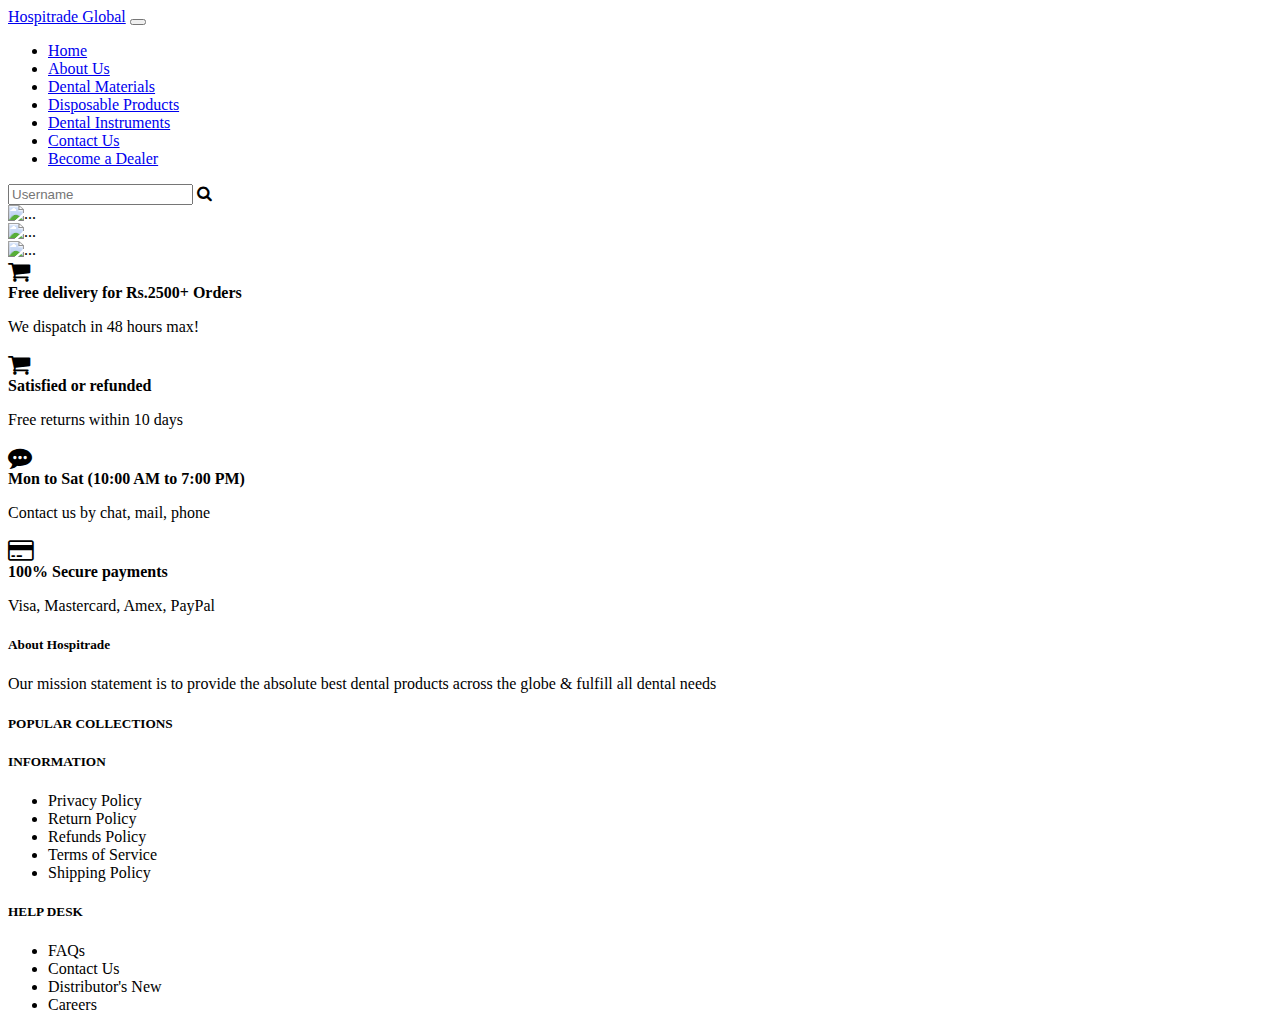
==== index.html @ bb84343c "first commit with index css header and footer" ====
<!DOCTYPE html>
<html lang="en">
  <head>
    <meta charset="utf-8" />
    <meta name="viewport" content="width=device-width, initial-scale=1" />
    <title>Bootstrap demo</title>
    <link
      href="https://cdn.jsdelivr.net/npm/bootstrap@5.3.2/dist/css/bootstrap.min.css"
      rel="stylesheet"
      integrity="sha384-T3c6CoIi6uLrA9TneNEoa7RxnatzjcDSCmG1MXxSR1GAsXEV/Dwwykc2MPK8M2HN"
      crossorigin="anonymous"
    />
    <!-- style sheet -->
    <link rel="stylesheet" href="/css/style.css" />
    <link rel="stylesheet" href="/css/mobile.css" />

    <!-- font icons w3 school -->
    <meta name="viewport" content="width=device-width, initial-scale=1" />
    <link
      rel="stylesheet"
      href="https://cdnjs.cloudflare.com/ajax/libs/font-awesome/4.7.0/css/font-awesome.min.css"
    />
  </head>

  <body>
    <div class="container">
      <!-- nav start-->
      <nav class="navbar navbar-expand-lg navbar-light">
        <div class="container-fluid">
          <!-- Logo on the left side -->
          <a class="navbar-brand" href="#">Hospitrade Global</a>

          <!-- Toggle button -->
          <button
            class="navbar-toggler"
            type="button"
            data-bs-toggle="collapse"
            data-bs-target="#navbarNav"
            aria-controls="navbarNav"
            aria-expanded="false"
            aria-label="Toggle navigation"
          >
            <span class="navbar-toggler-icon"></span>
          </button>

          <!-- Navigation options -->
          <div class="collapse navbar-collapse" id="navbarNav">
            <ul class="navbar-nav ms-auto">
              <!-- align options to the right -->
              <li class="nav-item">
                <a class="nav-link active" aria-current="page" href="#">Home</a>
              </li>
              <li class="nav-item">
                <a class="nav-link" href="#">About Us</a>
              </li>
              <li class="nav-item">
                <a class="nav-link" href="#">Dental Materials</a>
              </li>
              <li class="nav-item">
                <a class="nav-link" href="#">Disposable Products</a>
              </li>
              <li class="nav-item">
                <a class="nav-link" href="#">Dental Instruments </a>
              </li>
              <li class="nav-item">
                <a class="nav-link" href="#">Contact Us</a>
              </li>
              <li class="nav-item">
                <a class="nav-link" href="#">Become a Dealer</a>
              </li>
            </ul>
          </div>
        </div>
      </nav>
      <!-- nav complete -->

      <!-- search bar start -->
      <div class="m-2">
        <div class="input-group mb-3">
          <input
            type="text"
            class="form-control"
            placeholder="Username"
            aria-label="Username"
            aria-describedby="basic-addon1"
          />
          <span class="input-group-text" id="basic-addon1"
            ><i class="fa fa-search"></i
          ></span>
        </div>
      </div>
      <!-- search bar end -->

      <!-- slider start -->
      <div
        id="carouselExampleSlidesOnly"
        class="carousel slide"
        data-bs-ride="carousel"
      >
        <div class="carousel-inner">
          <div class="carousel-item active">
            <img src="..." class="d-block w-100" alt="..." />
          </div>
          <div class="carousel-item">
            <img src="..." class="d-block w-100" alt="..." />
          </div>
          <div class="carousel-item">
            <img src="..." class="d-block w-100" alt="..." />
          </div>
        </div>
      </div>
      <!-- slider end -->

      <!-- three option image start -->
      <div class="row d-flex justify-content-center">
        <div class="col-3"></div>
        <div class="col-5"></div>
        <div class="col-3"></div>
      </div>
      <!-- three option image end -->

      <!-- category start -->
      <!-- category end -->

      <!-- special product div -->
      <!-- special product div ends -->

      <!-- banners -->
      <!-- banners -->

      <!-- banners -->
      <!-- banners -->

      <!-- 6 product in one row start -->
      <!-- 6 product in one row end -->

      <!-- footer start-->
      <div class="d-flex justify-content-between">
        <div class="col d-flex align-items-center">
          <div class="row align-items-center">
            <div class="col-auto">
              <i class="fa fa-shopping-cart" style="font-size: 24px"></i>
            </div>
            <div class="col align-items-center">
              <b>Free delivery for Rs.2500+ Orders</b>
              <p>We dispatch in 48 hours max!</p>
            </div>
          </div>
        </div>
        <div class="col d-flex align-items-center">
          <div class="row align-items-center">
            <div class="col-auto">
              <i class="fa fa-shopping-cart" style="font-size: 24px"></i>
            </div>
            <div class="col align-items-center">
              <b>Satisfied or refunded</b>
              <p>Free returns within 10 days</p>
            </div>
          </div>
        </div>
        <div class="col d-flex align-items-center">
          <div class="row align-items-center">
            <div class="col-auto">
              <i class="fa fa-commenting" style="font-size: 24px"></i>
            </div>
            <div class="col align-items-center">
              <b>Mon to Sat (10:00 AM to 7:00 PM)</b>
              <p>Contact us by chat, mail, phone</p>
            </div>
          </div>
        </div>
        <div class="col d-flex align-items-center">
          <div class="row align-items-center">
            <div class="col-auto">
              <i class="fa fa-credit-card" style="font-size: 24px"></i>
            </div>
            <div class="col align-items-center">
              <b>100% Secure payments</b>
              <p>Visa, Mastercard, Amex, PayPal</p>
            </div>
          </div>
        </div>
      </div>

      <div class="row">
        <div class="col-md-3">
          <h5>About Hospitrade</h5>
          <p>
            Our mission statement is to provide the absolute best dental
            products across the globe & fulfill all dental needs
          </p>
        </div>
        <div class="col-md-3">
          <h5>POPULAR COLLECTIONS</h5>
        </div>
        <div class="col-md-3">
          <h5>INFORMATION</h5>
          <ul class="list-unstyled">
            <li>Privacy Policy</li>
            <li>Return Policy</li>
            <li>Refunds Policy</li>
            <li>Terms of Service</li>
            <li>Shipping Policy</li>
          </ul>
        </div>
        <div class="col-md-3">
          <h5>HELP DESK</h5>
          <ul class="list-unstyled">
            <li>FAQs</li>
            <li>Contact Us</li>
            <li>Distributor's New</li>
            <li>Careers</li>
          </ul>
        </div>
      </div>

      <!-- footer ends -->
    </div>
    <script
      src="https://cdn.jsdelivr.net/npm/bootstrap@5.3.2/dist/js/bootstrap.bundle.min.js"
      integrity="sha384-C6RzsynM9kWDrMNeT87bh95OGNyZPhcTNXj1NW7RuBCsyN/o0jlpcV8Qyq46cDfL"
      crossorigin="anonymous"
    ></script>
  </body>
</html>
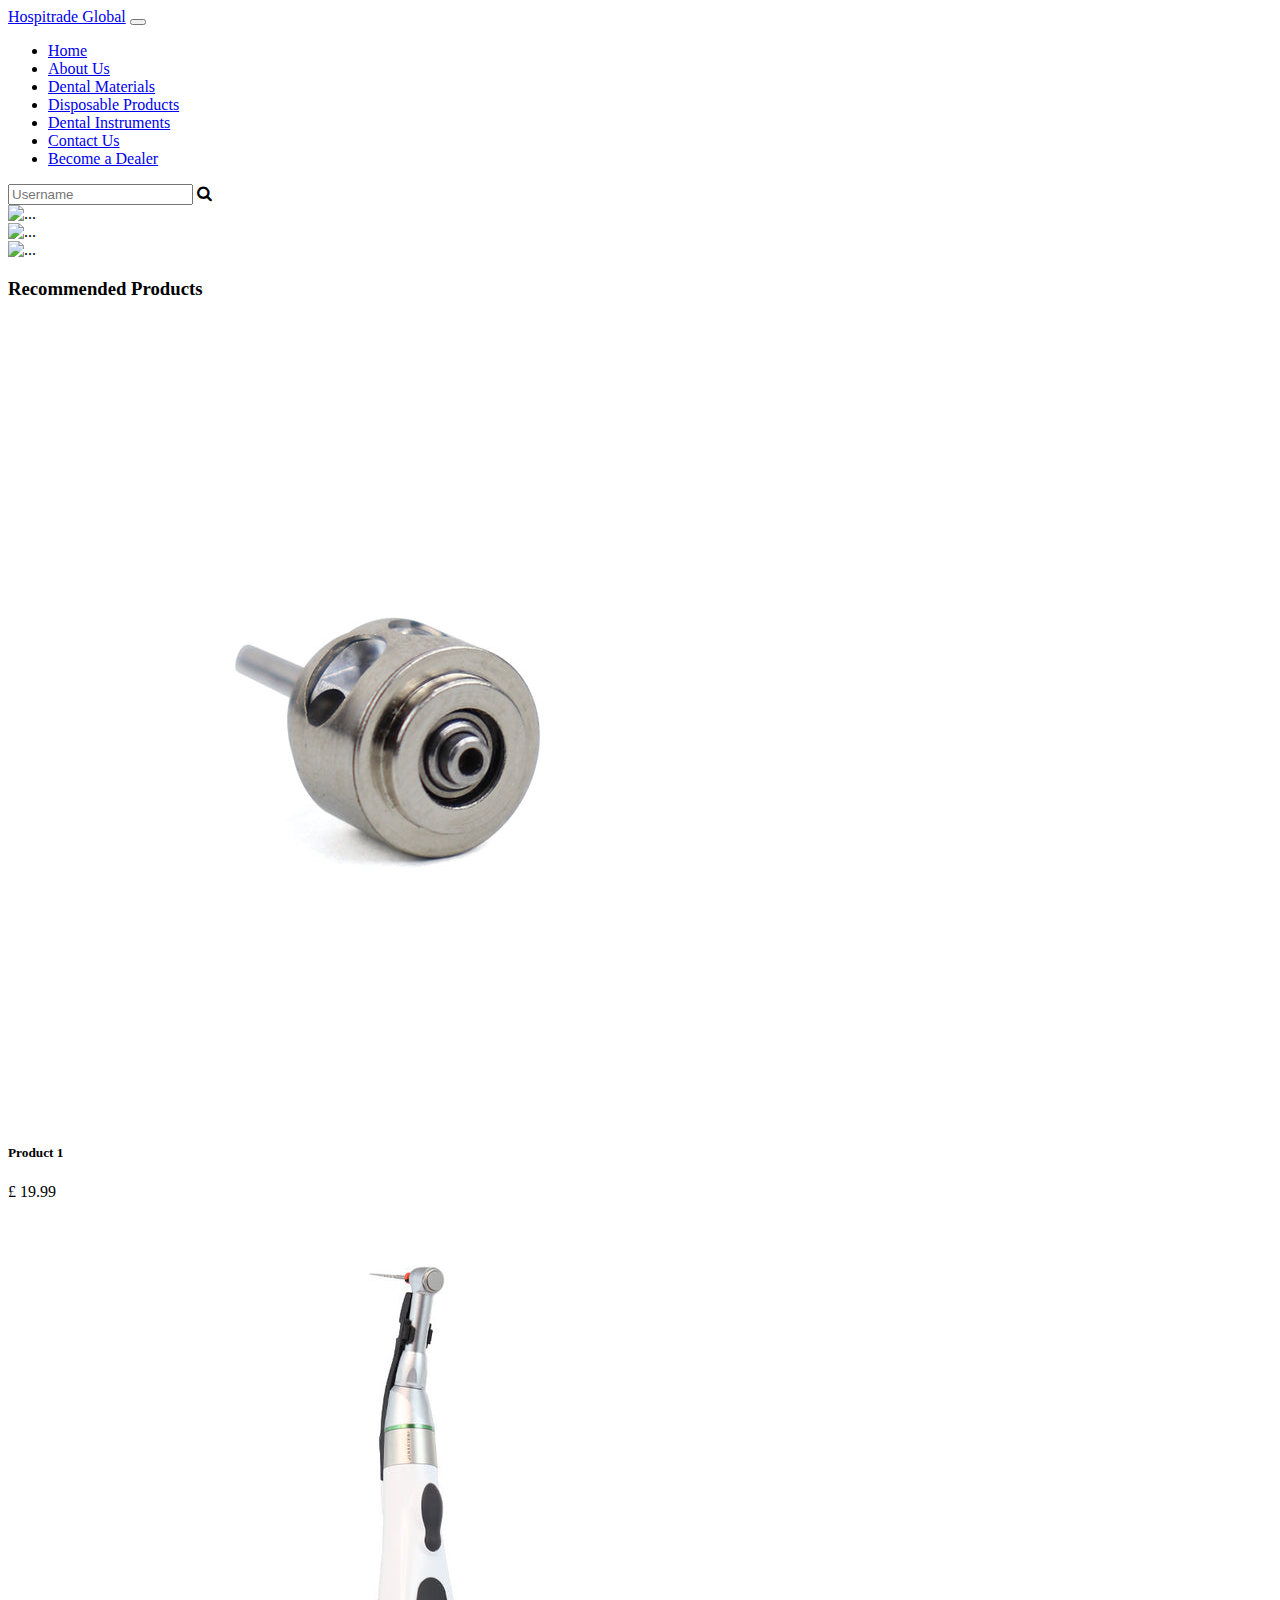
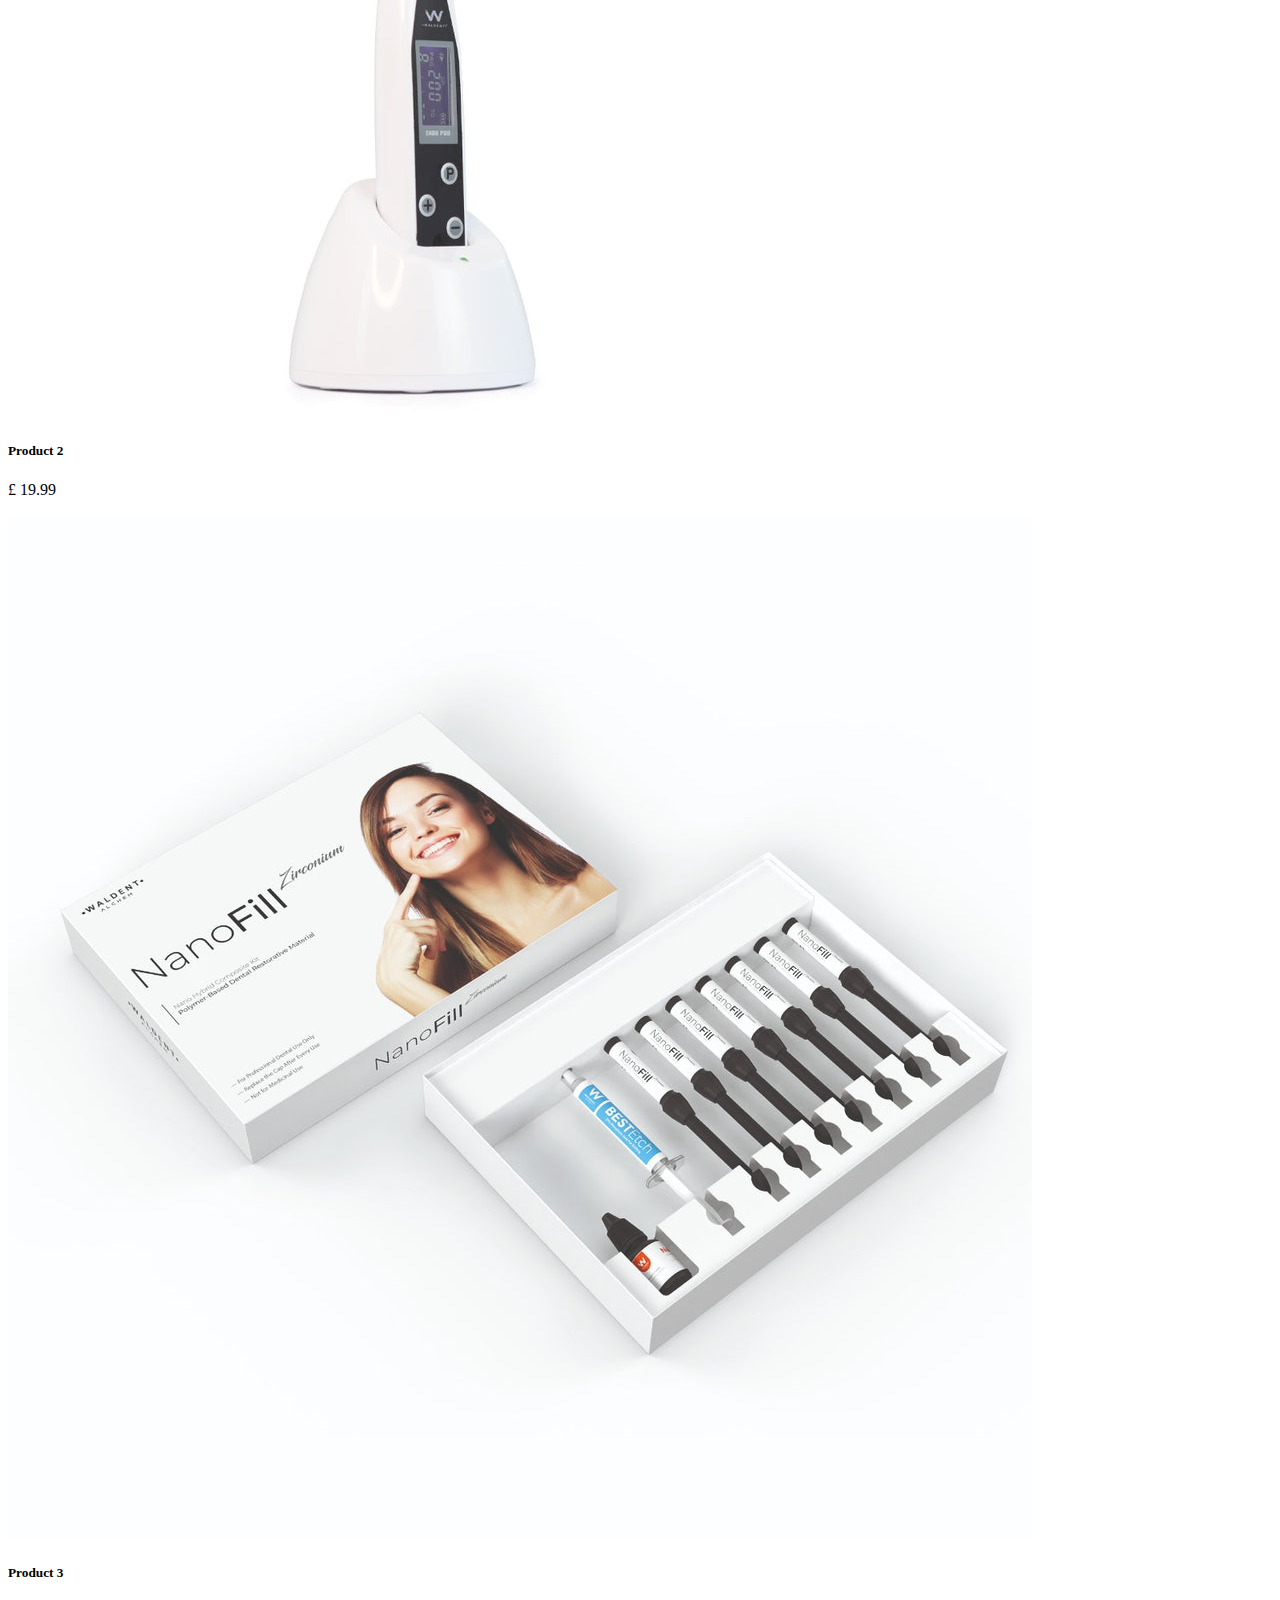
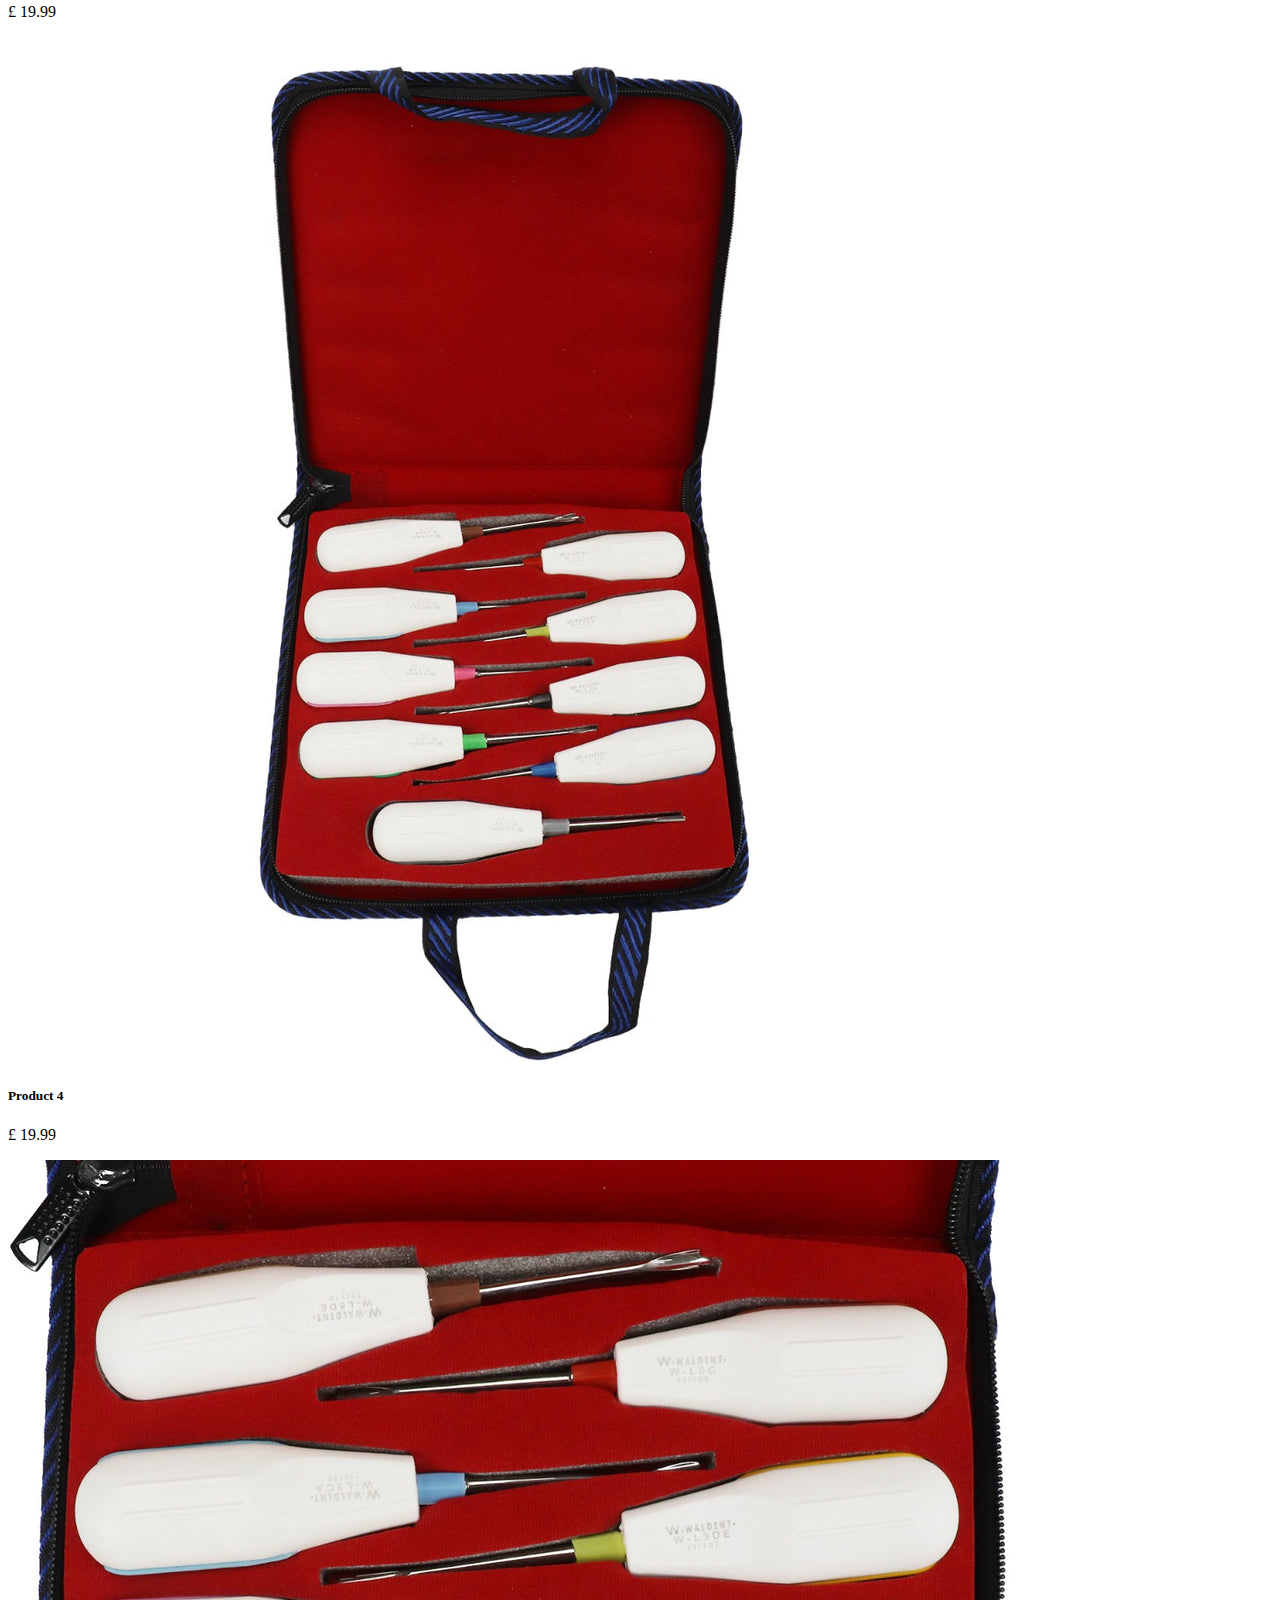
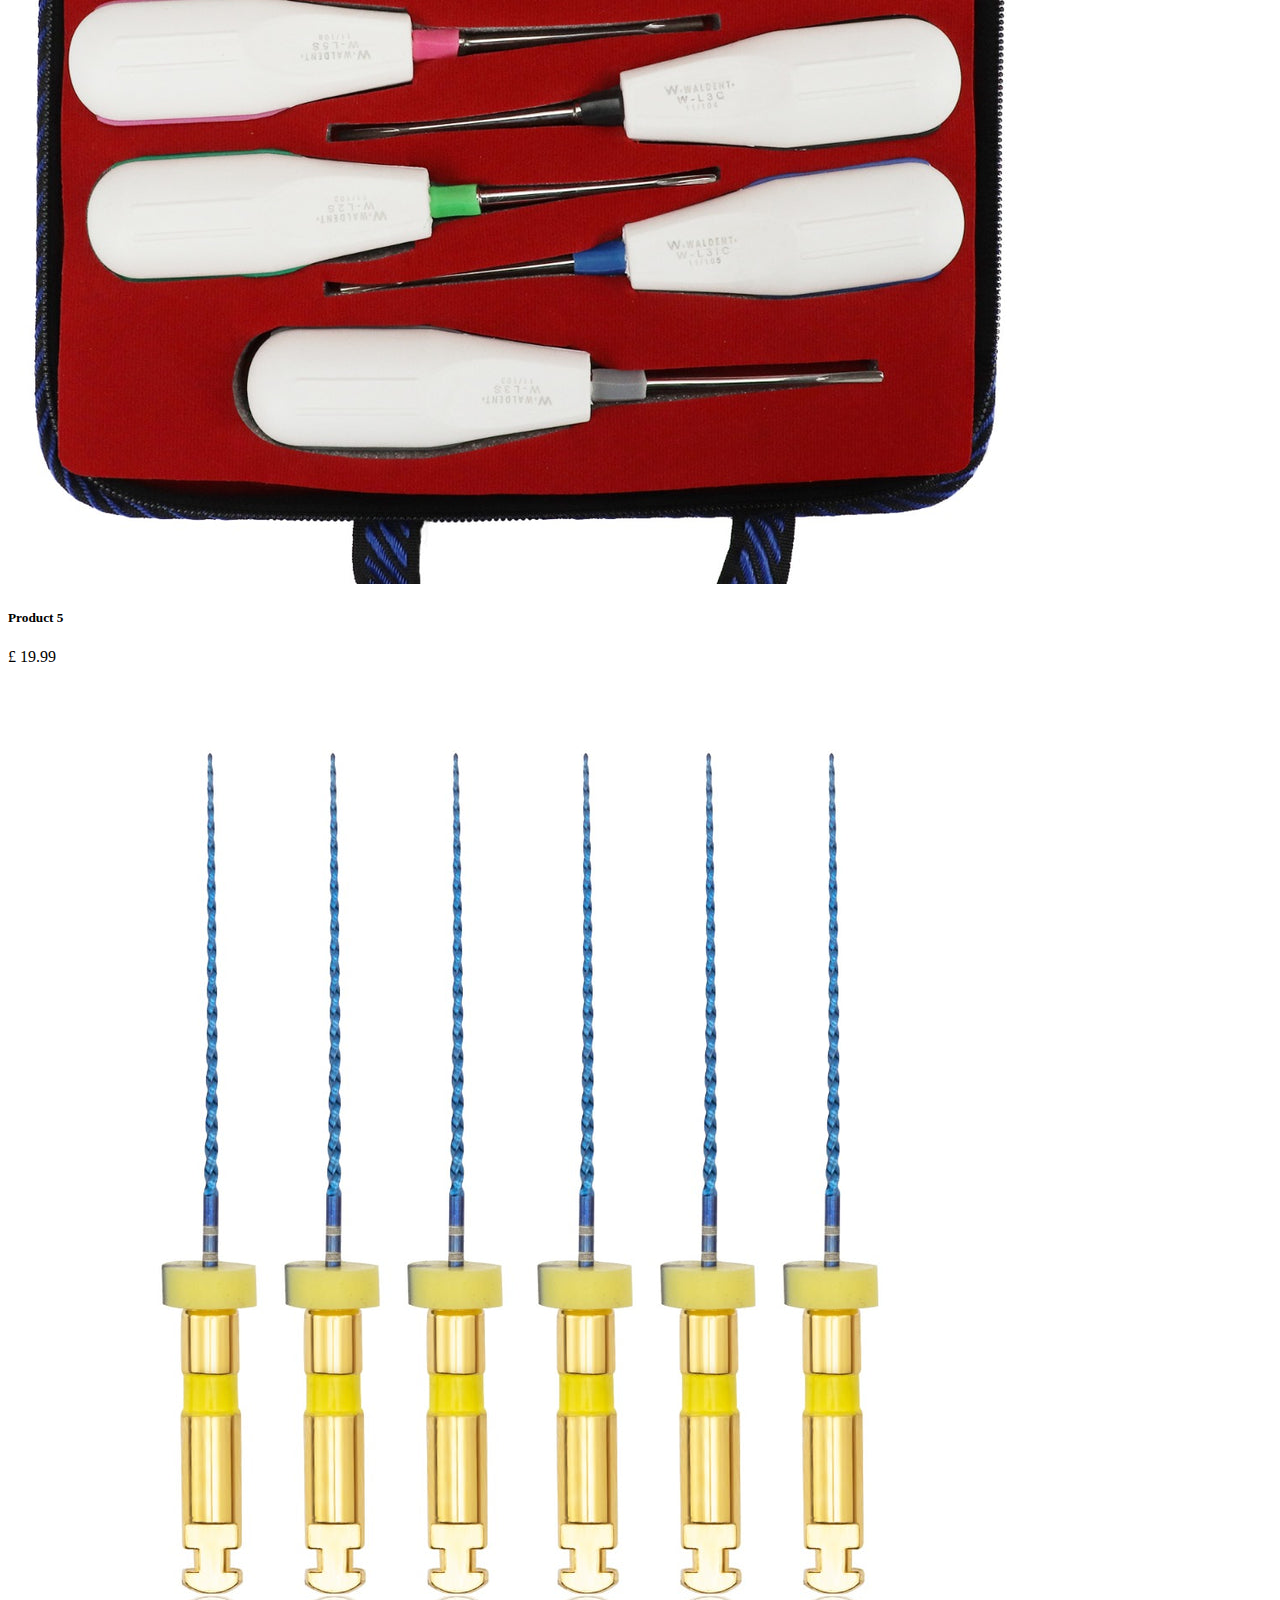
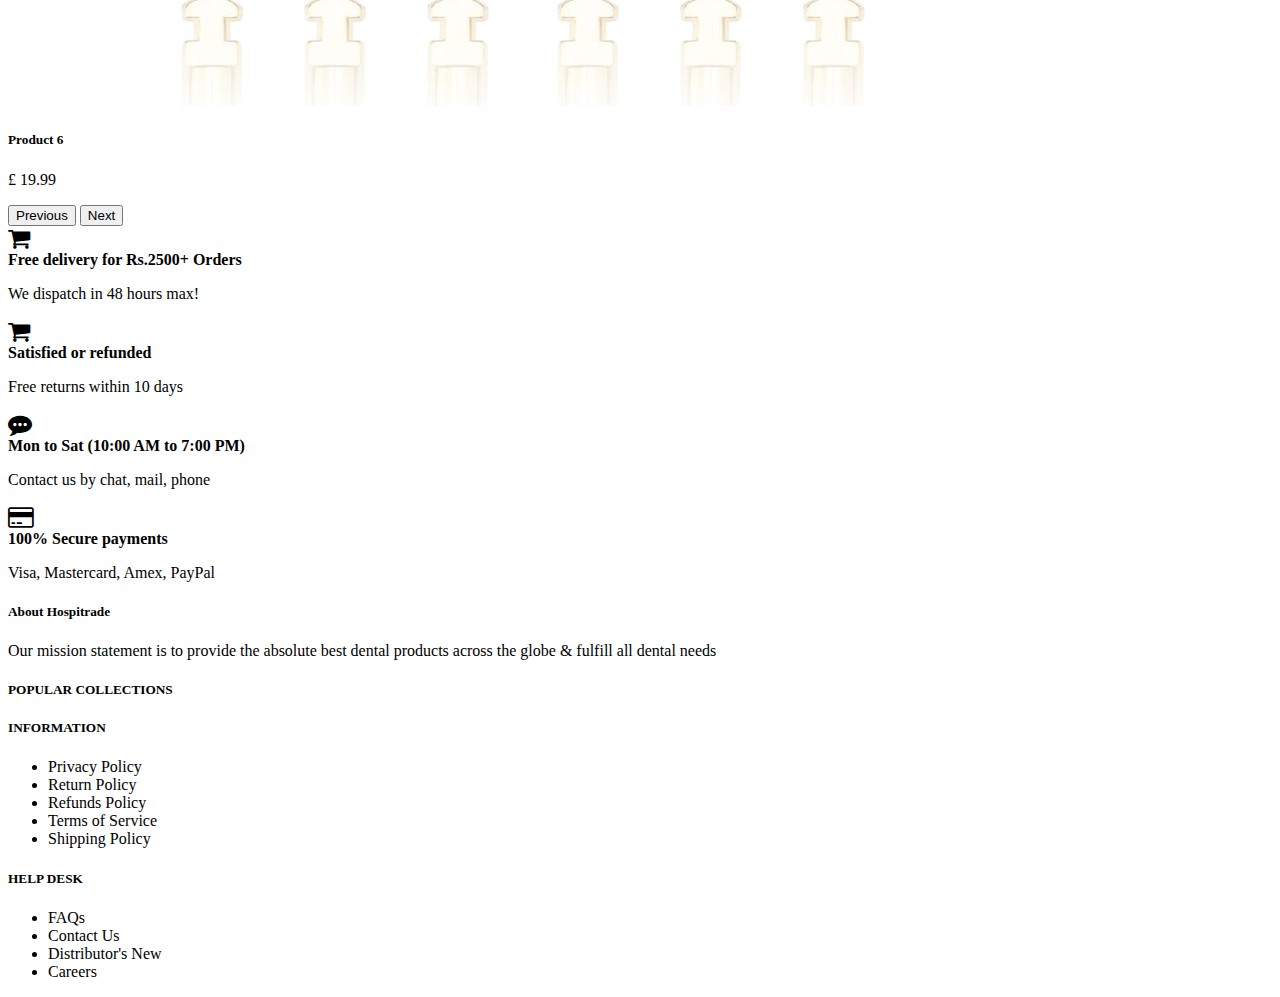
==== commit a1c39738: "products added successfully" ====
--- a/index.html
+++ b/index.html
@@ -1,225 +1,278 @@
 <!DOCTYPE html>
 <html lang="en">
-  <head>
+
+<head>
     <meta charset="utf-8" />
     <meta name="viewport" content="width=device-width, initial-scale=1" />
     <title>Bootstrap demo</title>
-    <link
-      href="https://cdn.jsdelivr.net/npm/bootstrap@5.3.2/dist/css/bootstrap.min.css"
-      rel="stylesheet"
-      integrity="sha384-T3c6CoIi6uLrA9TneNEoa7RxnatzjcDSCmG1MXxSR1GAsXEV/Dwwykc2MPK8M2HN"
-      crossorigin="anonymous"
-    />
+    <link href="https://cdn.jsdelivr.net/npm/bootstrap@5.3.2/dist/css/bootstrap.min.css" rel="stylesheet"
+        integrity="sha384-T3c6CoIi6uLrA9TneNEoa7RxnatzjcDSCmG1MXxSR1GAsXEV/Dwwykc2MPK8M2HN" crossorigin="anonymous" />
     <!-- style sheet -->
     <link rel="stylesheet" href="/css/style.css" />
     <link rel="stylesheet" href="/css/mobile.css" />
 
     <!-- font icons w3 school -->
     <meta name="viewport" content="width=device-width, initial-scale=1" />
-    <link
-      rel="stylesheet"
-      href="https://cdnjs.cloudflare.com/ajax/libs/font-awesome/4.7.0/css/font-awesome.min.css"
-    />
-  </head>
-
-  <body>
+    <link rel="stylesheet" href="https://cdnjs.cloudflare.com/ajax/libs/font-awesome/4.7.0/css/font-awesome.min.css" />
+</head>
+
+<body>
     <div class="container">
-      <!-- nav start-->
-      <nav class="navbar navbar-expand-lg navbar-light">
-        <div class="container-fluid">
-          <!-- Logo on the left side -->
-          <a class="navbar-brand" href="#">Hospitrade Global</a>
-
-          <!-- Toggle button -->
-          <button
-            class="navbar-toggler"
-            type="button"
-            data-bs-toggle="collapse"
-            data-bs-target="#navbarNav"
-            aria-controls="navbarNav"
-            aria-expanded="false"
-            aria-label="Toggle navigation"
-          >
-            <span class="navbar-toggler-icon"></span>
-          </button>
-
-          <!-- Navigation options -->
-          <div class="collapse navbar-collapse" id="navbarNav">
-            <ul class="navbar-nav ms-auto">
-              <!-- align options to the right -->
-              <li class="nav-item">
-                <a class="nav-link active" aria-current="page" href="#">Home</a>
-              </li>
-              <li class="nav-item">
-                <a class="nav-link" href="#">About Us</a>
-              </li>
-              <li class="nav-item">
-                <a class="nav-link" href="#">Dental Materials</a>
-              </li>
-              <li class="nav-item">
-                <a class="nav-link" href="#">Disposable Products</a>
-              </li>
-              <li class="nav-item">
-                <a class="nav-link" href="#">Dental Instruments </a>
-              </li>
-              <li class="nav-item">
-                <a class="nav-link" href="#">Contact Us</a>
-              </li>
-              <li class="nav-item">
-                <a class="nav-link" href="#">Become a Dealer</a>
-              </li>
-            </ul>
-          </div>
-        </div>
-      </nav>
-      <!-- nav complete -->
-
-      <!-- search bar start -->
-      <div class="m-2">
-        <div class="input-group mb-3">
-          <input
-            type="text"
-            class="form-control"
-            placeholder="Username"
-            aria-label="Username"
-            aria-describedby="basic-addon1"
-          />
-          <span class="input-group-text" id="basic-addon1"
-            ><i class="fa fa-search"></i
-          ></span>
-        </div>
-      </div>
-      <!-- search bar end -->
-
-      <!-- slider start -->
-      <div
-        id="carouselExampleSlidesOnly"
-        class="carousel slide"
-        data-bs-ride="carousel"
-      >
-        <div class="carousel-inner">
-          <div class="carousel-item active">
-            <img src="..." class="d-block w-100" alt="..." />
-          </div>
-          <div class="carousel-item">
-            <img src="..." class="d-block w-100" alt="..." />
-          </div>
-          <div class="carousel-item">
-            <img src="..." class="d-block w-100" alt="..." />
-          </div>
-        </div>
-      </div>
-      <!-- slider end -->
-
-      <!-- three option image start -->
-      <div class="row d-flex justify-content-center">
-        <div class="col-3"></div>
-        <div class="col-5"></div>
-        <div class="col-3"></div>
-      </div>
-      <!-- three option image end -->
-
-      <!-- category start -->
-      <!-- category end -->
-
-      <!-- special product div -->
-      <!-- special product div ends -->
-
-      <!-- banners -->
-      <!-- banners -->
-
-      <!-- banners -->
-      <!-- banners -->
-
-      <!-- 6 product in one row start -->
-      <!-- 6 product in one row end -->
-
-      <!-- footer start-->
-      <div class="d-flex justify-content-between">
-        <div class="col d-flex align-items-center">
-          <div class="row align-items-center">
-            <div class="col-auto">
-              <i class="fa fa-shopping-cart" style="font-size: 24px"></i>
-            </div>
-            <div class="col align-items-center">
-              <b>Free delivery for Rs.2500+ Orders</b>
-              <p>We dispatch in 48 hours max!</p>
-            </div>
-          </div>
-        </div>
-        <div class="col d-flex align-items-center">
-          <div class="row align-items-center">
-            <div class="col-auto">
-              <i class="fa fa-shopping-cart" style="font-size: 24px"></i>
-            </div>
-            <div class="col align-items-center">
-              <b>Satisfied or refunded</b>
-              <p>Free returns within 10 days</p>
-            </div>
-          </div>
-        </div>
-        <div class="col d-flex align-items-center">
-          <div class="row align-items-center">
-            <div class="col-auto">
-              <i class="fa fa-commenting" style="font-size: 24px"></i>
-            </div>
-            <div class="col align-items-center">
-              <b>Mon to Sat (10:00 AM to 7:00 PM)</b>
-              <p>Contact us by chat, mail, phone</p>
-            </div>
-          </div>
-        </div>
-        <div class="col d-flex align-items-center">
-          <div class="row align-items-center">
-            <div class="col-auto">
-              <i class="fa fa-credit-card" style="font-size: 24px"></i>
-            </div>
-            <div class="col align-items-center">
-              <b>100% Secure payments</b>
-              <p>Visa, Mastercard, Amex, PayPal</p>
-            </div>
-          </div>
-        </div>
-      </div>
-
-      <div class="row">
-        <div class="col-md-3">
-          <h5>About Hospitrade</h5>
-          <p>
-            Our mission statement is to provide the absolute best dental
-            products across the globe & fulfill all dental needs
-          </p>
-        </div>
-        <div class="col-md-3">
-          <h5>POPULAR COLLECTIONS</h5>
-        </div>
-        <div class="col-md-3">
-          <h5>INFORMATION</h5>
-          <ul class="list-unstyled">
-            <li>Privacy Policy</li>
-            <li>Return Policy</li>
-            <li>Refunds Policy</li>
-            <li>Terms of Service</li>
-            <li>Shipping Policy</li>
-          </ul>
-        </div>
-        <div class="col-md-3">
-          <h5>HELP DESK</h5>
-          <ul class="list-unstyled">
-            <li>FAQs</li>
-            <li>Contact Us</li>
-            <li>Distributor's New</li>
-            <li>Careers</li>
-          </ul>
-        </div>
-      </div>
-
-      <!-- footer ends -->
+        <!-- nav start-->
+        <nav class="navbar navbar-expand-lg navbar-light">
+            <div class="container-fluid">
+                <!-- Logo on the left side -->
+                <a class="navbar-brand" href="#">Hospitrade Global</a>
+
+                <!-- Toggle button -->
+                <button class="navbar-toggler" type="button" data-bs-toggle="collapse" data-bs-target="#navbarNav"
+                    aria-controls="navbarNav" aria-expanded="false" aria-label="Toggle navigation">
+                    <span class="navbar-toggler-icon"></span>
+                </button>
+
+                <!-- Navigation options -->
+                <div class="collapse navbar-collapse" id="navbarNav">
+                    <ul class="navbar-nav ms-auto">
+                        <!-- align options to the right -->
+                        <li class="nav-item">
+                            <a class="nav-link active" aria-current="page" href="#">Home</a>
+                        </li>
+                        <li class="nav-item">
+                            <a class="nav-link" href="#">About Us</a>
+                        </li>
+                        <li class="nav-item">
+                            <a class="nav-link" href="#">Dental Materials</a>
+                        </li>
+                        <li class="nav-item">
+                            <a class="nav-link" href="#">Disposable Products</a>
+                        </li>
+                        <li class="nav-item">
+                            <a class="nav-link" href="#">Dental Instruments </a>
+                        </li>
+                        <li class="nav-item">
+                            <a class="nav-link" href="#">Contact Us</a>
+                        </li>
+                        <li class="nav-item">
+                            <a class="nav-link" href="#">Become a Dealer</a>
+                        </li>
+                    </ul>
+                </div>
+            </div>
+        </nav>
+        <!-- nav complete -->
+
+        <!-- search bar start -->
+        <div class="m-2">
+            <div class="input-group mb-3">
+                <input type="text" class="form-control" placeholder="Username" aria-label="Username"
+                    aria-describedby="basic-addon1" />
+                <span class="input-group-text" id="basic-addon1"><i class="fa fa-search"></i></span>
+            </div>
+        </div>
+        <!-- search bar end -->
+
+        <!-- slider start -->
+        <div id="carouselExampleSlidesOnly" class="carousel slide" data-bs-ride="carousel">
+            <div class="carousel-inner">
+                <div class="carousel-item active">
+                    <img src="..." class="d-block w-100" alt="..." />
+                </div>
+                <div class="carousel-item">
+                    <img src="..." class="d-block w-100" alt="..." />
+                </div>
+                <div class="carousel-item">
+                    <img src="..." class="d-block w-100" alt="..." />
+                </div>
+            </div>
+        </div>
+        <!-- slider end -->
+
+        <!-- three option image start -->
+        <div class="row d-flex justify-content-center">
+            <div class="col-3"></div>
+            <div class="col-5"></div>
+            <div class="col-3"></div>
+        </div>
+        <!-- three option image end -->
+
+        <!-- category start -->
+        <!-- category end -->
+
+        <!-- special product div -->
+        <!-- special product div ends -->
+
+        <!-- banners -->
+        <!-- banners -->
+
+        <!-- banners -->
+        <!-- banners -->
+
+        <!-- 6 product in one row start -->
+        <h3>Recommended Products</h3>
+        <div id="productCarousel" class="carousel slide" data-bs-ride="carousel">
+            <div class="carousel-inner">
+                <div class="carousel-item active">
+                    <div class="row text-center">
+                        <div class="col-lg-2 col-md-4 col-sm-6 mb-4">
+                            <div class="card h-100">
+                                <img src="/images/1_2_1_1_800x8218.jpg" class="card-img-top" alt="Product 1">
+                                <div class="card-body">
+                                    <h5 class="card-title">Product 1</h5>
+                                    <p class="card-text">£ 19.99</p>
+                                </div>
+                            </div>
+                        </div>
+                        <!-- Add more product cards here -->
+                        <div class="col-lg-2 col-md-4 col-sm-6 mb-4">
+                            <div class="card h-100">
+                                <img src="/images/1_46_1_800x3f20.jpg" class="card-img-top" alt="Product 1">
+                                <div class="card-body">
+                                    <h5 class="card-title">Product 2</h5>
+                                    <p class="card-text">£ 19.99</p>
+                                </div>
+                            </div>
+                        </div>
+                        <!-- Add more product cards here -->
+                        <div class="col-lg-2 col-md-4 col-sm-6 mb-4">
+                            <div class="card h-100">
+                                <img src="/images/1_5__1_1024x2f1c.jpg" class="card-img-top" alt="Product 1">
+                                <div class="card-body">
+                                    <h5 class="card-title">Product 3</h5>
+                                    <p class="card-text">£ 19.99</p>
+
+                                </div>
+                            </div>
+                        </div>
+                        <!-- Add more product cards here -->
+                        <div class="col-lg-2 col-md-4 col-sm-6 mb-4">
+                            <div class="card h-100">
+                                <img src="/images/1artboard_2_2__1_1024xb758.jpg" class="card-img-top" alt="Product 1">
+                                <div class="card-body">
+                                    <h5 class="card-title">Product 4</h5>
+                                    <p class="card-text">£ 19.99</p>
+                                </div>
+                            </div>
+                        </div>
+                        <!-- Add more product cards here -->
+                        <div class="col-lg-2 col-md-4 col-sm-6 mb-4">
+                            <div class="card h-100">
+                                <img src="/images/1artboard_3_2_1024xcf92.jpg" class="card-img-top" alt="Product 1">
+                                <div class="card-body">
+                                    <h5 class="card-title">Product 5</h5>
+                                    <p class="card-text">£ 19.99</p>
+                                </div>
+                            </div>
+                        </div>
+                        <!-- Add more product cards here -->
+                        <div class="col-lg-2 col-md-4 col-sm-6 mb-4">
+                            <div class="card h-100">
+                                <img src="/images/2_copy_27_1024xcd30.jpg" class="card-img-top" alt="Product 1">
+                                <div class="card-body">
+                                    <h5 class="card-title">Product 6</h5>
+                                    <p class="card-text">£ 19.99</p>
+                                </div>
+                            </div>
+                        </div>
+                    </div>
+                </div>
+                <!-- Add more carousel items here -->
+            </div>
+            <button class="carousel-control-prev" type="button" data-bs-target="#productCarousel" data-bs-slide="prev">
+                <span class="carousel-control-prev-icon" aria-hidden="true"></span>
+                <span class="visually-hidden">Previous</span>
+            </button>
+            <button class="carousel-control-next" type="button" data-bs-target="#productCarousel" data-bs-slide="next">
+                <span class="carousel-control-next-icon" aria-hidden="true"></span>
+                <span class="visually-hidden">Next</span>
+            </button>
+        </div>
+
+        <!-- 6 product in one row end -->
+
+        <!-- footer start-->
+        <div class="d-flex flex-wrap justify-content-center">
+            <div class="col-sm-6 col-md-4 col-lg-3 d-flex align-items-center mb-3">
+                <div class="row align-items-center">
+                    <div class="col-auto">
+                        <i class="fa fa-shopping-cart" style="font-size: 24px"></i>
+                    </div>
+                    <div class="col">
+                        <b>Free delivery for Rs.2500+ Orders</b>
+                        <p>We dispatch in 48 hours max!</p>
+                    </div>
+                </div>
+            </div>
+            <div class="col-sm-6 col-md-4 col-lg-3 d-flex align-items-center mb-3">
+                <div class="row align-items-center">
+                    <div class="col-auto">
+                        <i class="fa fa-shopping-cart" style="font-size: 24px"></i>
+                    </div>
+                    <div class="col">
+                        <b>Satisfied or refunded</b>
+                        <p>Free returns within 10 days</p>
+                    </div>
+                </div>
+            </div>
+            <div class="col-sm-6 col-md-4 col-lg-3 d-flex align-items-center mb-3">
+                <div class="row align-items-center">
+                    <div class="col-auto">
+                        <i class="fa fa-commenting" style="font-size: 24px"></i>
+                    </div>
+                    <div class="col">
+                        <b>Mon to Sat (10:00 AM to 7:00 PM)</b>
+                        <p>Contact us by chat, mail, phone</p>
+                    </div>
+                </div>
+            </div>
+            <div class="col-sm-6 col-md-4 col-lg-3 d-flex align-items-center mb-3">
+                <div class="row align-items-center">
+                    <div class="col-auto">
+                        <i class="fa fa-credit-card" style="font-size: 24px"></i>
+                    </div>
+                    <div class="col">
+                        <b>100% Secure payments</b>
+                        <p>Visa, Mastercard, Amex, PayPal</p>
+                    </div>
+                </div>
+            </div>
+        </div>
+        <div class="row">
+            <div class="col-md-3">
+                <h5>About Hospitrade</h5>
+                <p>
+                    Our mission statement is to provide the absolute best dental
+                    products across the globe & fulfill all dental needs
+                </p>
+            </div>
+            <div class="col-md-3">
+                <h5>POPULAR COLLECTIONS</h5>
+            </div>
+            <div class="col-md-3">
+                <h5>INFORMATION</h5>
+                <ul class="list-unstyled">
+                    <li>Privacy Policy</li>
+                    <li>Return Policy</li>
+                    <li>Refunds Policy</li>
+                    <li>Terms of Service</li>
+                    <li>Shipping Policy</li>
+                </ul>
+            </div>
+            <div class="col-md-3">
+                <h5>HELP DESK</h5>
+                <ul class="list-unstyled">
+                    <li>FAQs</li>
+                    <li>Contact Us</li>
+                    <li>Distributor's New</li>
+                    <li>Careers</li>
+                </ul>
+            </div>
+        </div>
+
+        <!-- footer ends -->
     </div>
-    <script
-      src="https://cdn.jsdelivr.net/npm/bootstrap@5.3.2/dist/js/bootstrap.bundle.min.js"
-      integrity="sha384-C6RzsynM9kWDrMNeT87bh95OGNyZPhcTNXj1NW7RuBCsyN/o0jlpcV8Qyq46cDfL"
-      crossorigin="anonymous"
-    ></script>
-  </body>
-</html>
+    <script src="https://cdn.jsdelivr.net/npm/bootstrap@5.3.2/dist/js/bootstrap.bundle.min.js"
+        integrity="sha384-C6RzsynM9kWDrMNeT87bh95OGNyZPhcTNXj1NW7RuBCsyN/o0jlpcV8Qyq46cDfL"
+        crossorigin="anonymous"></script>
+</body>
+
+</html>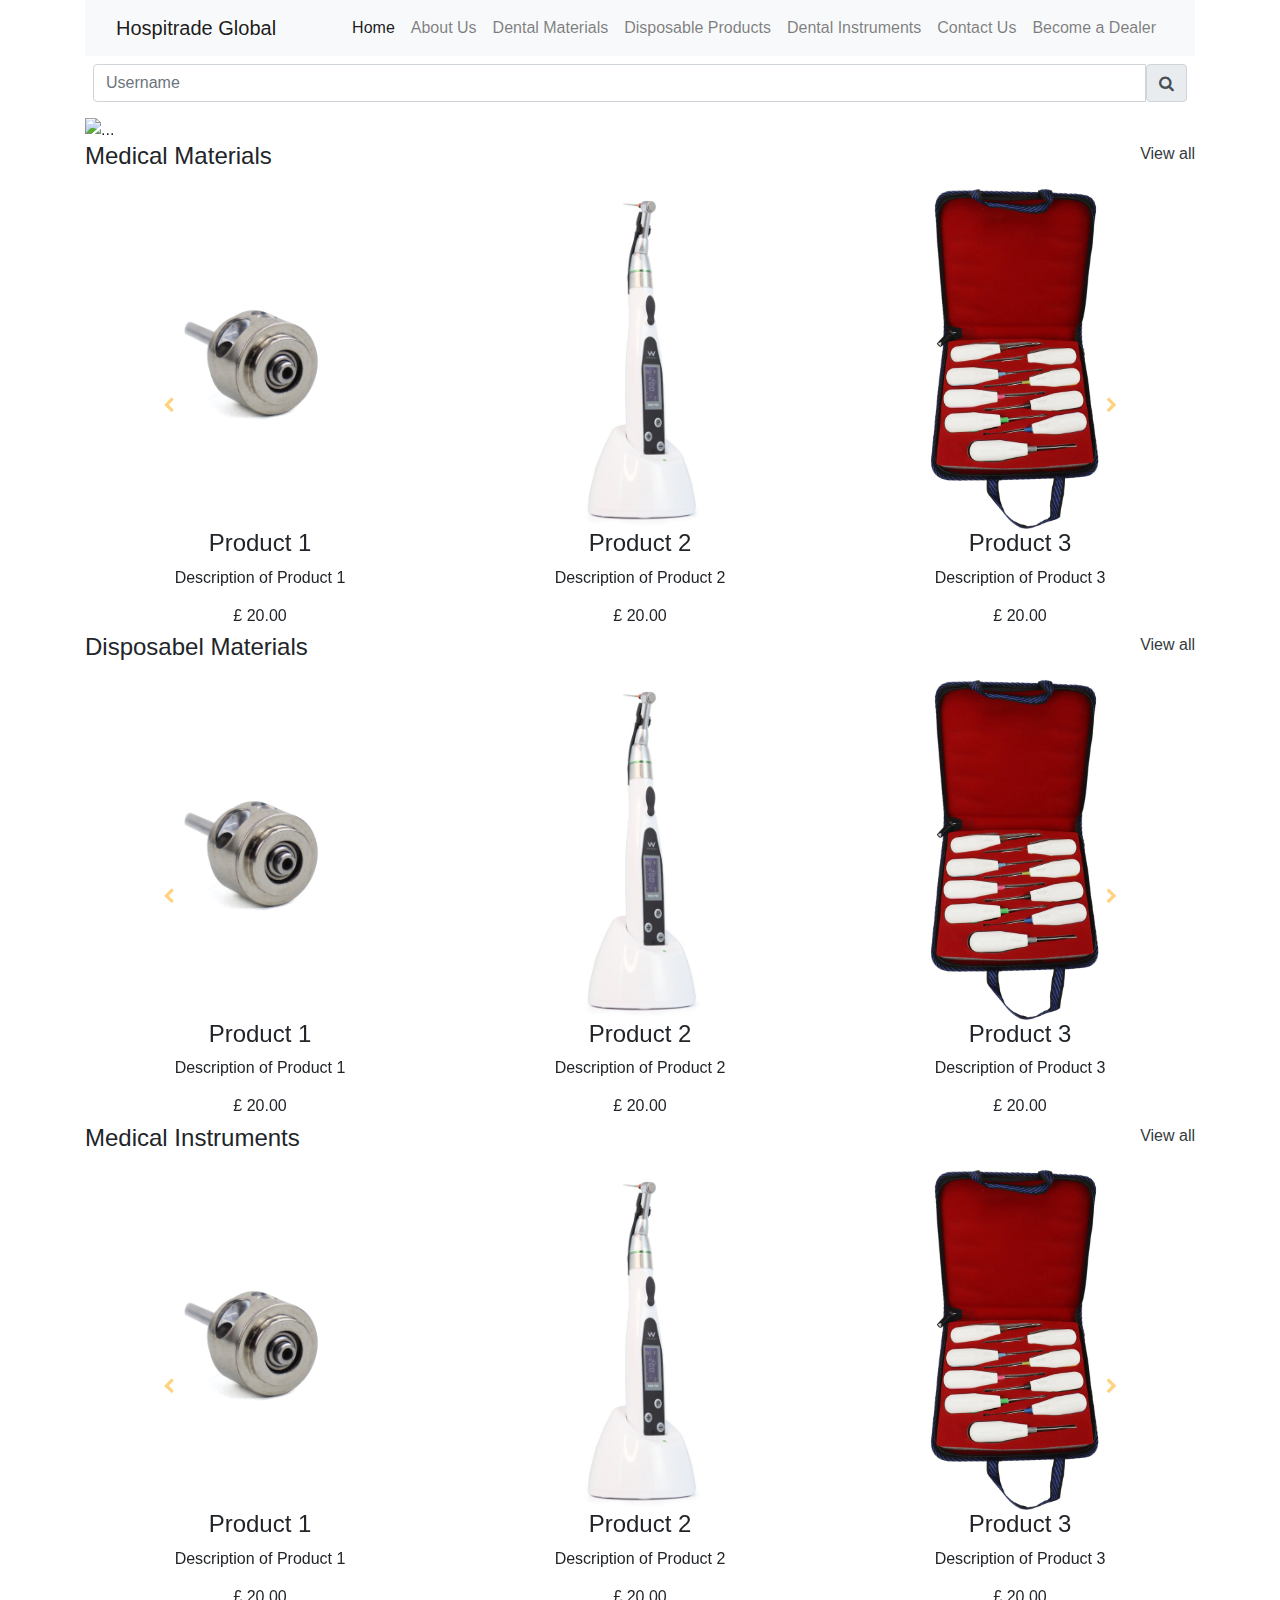
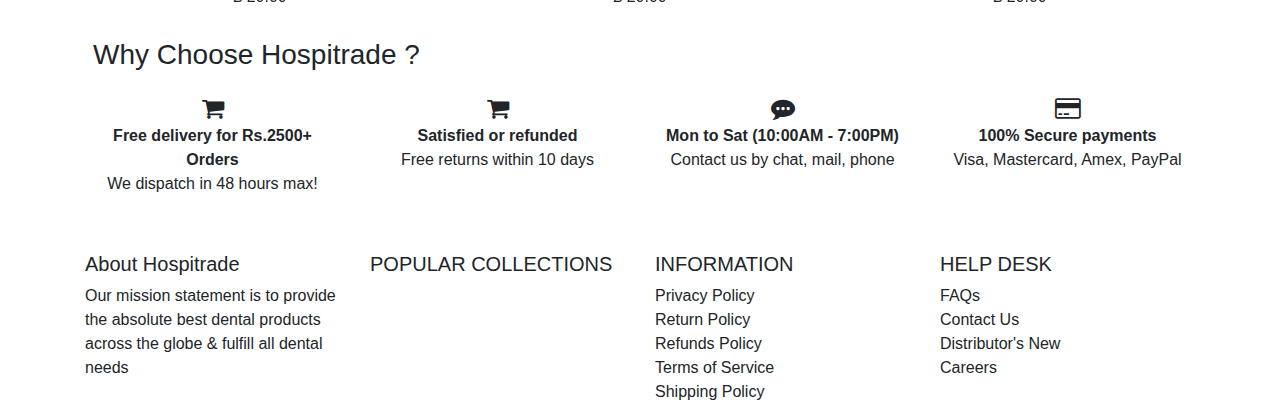
==== commit 4dea129c: "bootstrap version change 4.3.2" ====
--- a/index.html
+++ b/index.html
@@ -5,34 +5,32 @@
     <meta charset="utf-8" />
     <meta name="viewport" content="width=device-width, initial-scale=1" />
     <title>Bootstrap demo</title>
-    <link href="https://cdn.jsdelivr.net/npm/bootstrap@5.3.2/dist/css/bootstrap.min.css" rel="stylesheet"
-        integrity="sha384-T3c6CoIi6uLrA9TneNEoa7RxnatzjcDSCmG1MXxSR1GAsXEV/Dwwykc2MPK8M2HN" crossorigin="anonymous" />
+    <link rel="stylesheet" href="https://stackpath.bootstrapcdn.com/bootstrap/4.5.2/css/bootstrap.min.css" />
     <!-- style sheet -->
     <link rel="stylesheet" href="/css/style.css" />
     <link rel="stylesheet" href="/css/mobile.css" />
 
     <!-- font icons w3 school -->
-    <meta name="viewport" content="width=device-width, initial-scale=1" />
     <link rel="stylesheet" href="https://cdnjs.cloudflare.com/ajax/libs/font-awesome/4.7.0/css/font-awesome.min.css" />
 </head>
 
 <body>
     <div class="container">
         <!-- nav start-->
-        <nav class="navbar navbar-expand-lg navbar-light">
+        <nav class="navbar navbar-expand-lg navbar-light bg-light">
             <div class="container-fluid">
                 <!-- Logo on the left side -->
                 <a class="navbar-brand" href="#">Hospitrade Global</a>
 
                 <!-- Toggle button -->
-                <button class="navbar-toggler" type="button" data-bs-toggle="collapse" data-bs-target="#navbarNav"
+                <button class="navbar-toggler" type="button" data-toggle="collapse" data-target="#navbarNav"
                     aria-controls="navbarNav" aria-expanded="false" aria-label="Toggle navigation">
                     <span class="navbar-toggler-icon"></span>
                 </button>
 
                 <!-- Navigation options -->
                 <div class="collapse navbar-collapse" id="navbarNav">
-                    <ul class="navbar-nav ms-auto">
+                    <ul class="navbar-nav ml-auto">
                         <!-- align options to the right -->
                         <li class="nav-item">
                             <a class="nav-link active" aria-current="page" href="#">Home</a>
@@ -72,7 +70,7 @@
         <!-- search bar end -->
 
         <!-- slider start -->
-        <div id="carouselExampleSlidesOnly" class="carousel slide" data-bs-ride="carousel">
+        <div id="carouselExampleSlidesOnly" class="carousel slide" data-ride="carousel">
             <div class="carousel-inner">
                 <div class="carousel-item active">
                     <img src="..." class="d-block w-100" alt="..." />
@@ -88,12 +86,11 @@
         <!-- slider end -->
 
         <!-- three option image start -->
-        <div class="row d-flex justify-content-center">
+        <div class="row justify-content-center">
             <div class="col-3"></div>
             <div class="col-5"></div>
             <div class="col-3"></div>
         </div>
-        <!-- three option image end -->
 
         <!-- category start -->
         <!-- category end -->
@@ -108,134 +105,257 @@
         <!-- banners -->
 
         <!-- 6 product in one row start -->
-        <h3>Recommended Products</h3>
-        <div id="productCarousel" class="carousel slide" data-bs-ride="carousel">
+        <!-- bread crum -->
+        <!-- 6 product in one row start -->
+
+        
+
+
+       
+
+        <!-- Medical Materials -->
+
+        <div class="row justify-content-between">
+            <div class="col-auto">
+                <h4>Medical Materials</h4>
+            </div>
+            <div class="col-auto">
+                <a href="#" class="text-decoration-none text-dark" type="normal">View all</a>
+            </div>
+        </div>
+        <div id="medicalCarousel" class="carousel slide" data-ride="carousel">
             <div class="carousel-inner">
                 <div class="carousel-item active">
-                    <div class="row text-center">
-                        <div class="col-lg-2 col-md-4 col-sm-6 mb-4">
-                            <div class="card h-100">
-                                <img src="/images/1_2_1_1_800x8218.jpg" class="card-img-top" alt="Product 1">
-                                <div class="card-body">
-                                    <h5 class="card-title">Product 1</h5>
-                                    <p class="card-text">£ 19.99</p>
-                                </div>
-                            </div>
-                        </div>
-                        <!-- Add more product cards here -->
-                        <div class="col-lg-2 col-md-4 col-sm-6 mb-4">
-                            <div class="card h-100">
-                                <img src="/images/1_46_1_800x3f20.jpg" class="card-img-top" alt="Product 1">
-                                <div class="card-body">
-                                    <h5 class="card-title">Product 2</h5>
-                                    <p class="card-text">£ 19.99</p>
-                                </div>
-                            </div>
-                        </div>
-                        <!-- Add more product cards here -->
-                        <div class="col-lg-2 col-md-4 col-sm-6 mb-4">
-                            <div class="card h-100">
-                                <img src="/images/1_5__1_1024x2f1c.jpg" class="card-img-top" alt="Product 1">
-                                <div class="card-body">
-                                    <h5 class="card-title">Product 3</h5>
-                                    <p class="card-text">£ 19.99</p>
-
-                                </div>
-                            </div>
-                        </div>
-                        <!-- Add more product cards here -->
-                        <div class="col-lg-2 col-md-4 col-sm-6 mb-4">
-                            <div class="card h-100">
-                                <img src="/images/1artboard_2_2__1_1024xb758.jpg" class="card-img-top" alt="Product 1">
-                                <div class="card-body">
-                                    <h5 class="card-title">Product 4</h5>
-                                    <p class="card-text">£ 19.99</p>
-                                </div>
-                            </div>
-                        </div>
-                        <!-- Add more product cards here -->
-                        <div class="col-lg-2 col-md-4 col-sm-6 mb-4">
-                            <div class="card h-100">
-                                <img src="/images/1artboard_3_2_1024xcf92.jpg" class="card-img-top" alt="Product 1">
-                                <div class="card-body">
-                                    <h5 class="card-title">Product 5</h5>
-                                    <p class="card-text">£ 19.99</p>
-                                </div>
-                            </div>
-                        </div>
-                        <!-- Add more product cards here -->
-                        <div class="col-lg-2 col-md-4 col-sm-6 mb-4">
-                            <div class="card h-100">
-                                <img src="/images/2_copy_27_1024xcd30.jpg" class="card-img-top" alt="Product 1">
-                                <div class="card-body">
-                                    <h5 class="card-title">Product 6</h5>
-                                    <p class="card-text">£ 19.99</p>
-                                </div>
-                            </div>
-                        </div>
-                    </div>
-                </div>
-                <!-- Add more carousel items here -->
-            </div>
-            <button class="carousel-control-prev" type="button" data-bs-target="#productCarousel" data-bs-slide="prev">
-                <span class="carousel-control-prev-icon" aria-hidden="true"></span>
-                <span class="visually-hidden">Previous</span>
-            </button>
-            <button class="carousel-control-next" type="button" data-bs-target="#productCarousel" data-bs-slide="next">
-                <span class="carousel-control-next-icon" aria-hidden="true"></span>
-                <span class="visually-hidden">Next</span>
-            </button>
-        </div>
-
+                    <div class="row">
+                        <div class="col-sm-4 product-slide text-center">
+                            <img src="images/1_2_1_1_800x8218.jpg" class="img-fluid" alt="Product 1" />
+                            <h4>Product 1</h4>
+                            <p>Description of Product 1</p>
+                            <h6>£ 20.00</h6>
+                        </div>
+                        <div class="col-sm-4 product-slide text-center">
+                            <img src="images/1_46_1_800x3f20.jpg" class="img-fluid" alt="Product 2" />
+                            <h4>Product 2</h4>
+                            <p>Description of Product 2</p>
+                            <h6>£ 20.00</h6>
+                        </div>
+                        <div class="col-sm-4 product-slide text-center">
+                            <img src="images/1artboard_2_2__1_1024xb758.jpg" class="img-fluid" alt="Product 3" />
+                            <h4>Product 3</h4>
+                            <p>Description of Product 3</p>
+                            <h6>£ 20.00</h6>
+                        </div>
+                    </div>
+                </div>
+                <div class="carousel-item">
+                    <div class="row">
+                        <div class="col-sm-4 product-slide text-center">
+                            <img src="images/1artboard_3_2_1024xcf92.jpg" class="img-fluid" alt="Product 4" />
+                            <h4>Product 4</h4>
+                            <p>Description of Product 4</p>
+                            <h6>£ 19.20</h6>
+                        </div>
+                        <div class="col-sm-4 product-slide text-center">
+                            <img src="/images/1_5__1_1024x2f1c.jpg" class="img-fluid" alt="Product 5" />
+                            <h4>Product 5</h4>
+                            <p>Description of Product 5</p>
+                            <h6>£ 20.00</h6>
+                        </div>
+                        <div class="col-sm-4 product-slide text-center">
+                            <img src="images/2_copy_29_800xcbe0.jpg" class="img-fluid" alt="Product 6" />
+                            <h4 c>Product 6</h4>
+                            <p>Description of Product 6</p>
+                            <h5>£ 20.00</h5>
+                        </div>
+                    </div>
+                </div>
+            </div>
+            <a class="carousel-control-prev" href="#medicalCarousel" role="button" data-slide="prev">
+                <span aria-hidden="true">
+                    <i class="fa fa-chevron-left" style="color: orange"></i></span>
+                <span class="sr-only">Previous</span>
+            </a>
+            <a class="carousel-control-next" href="#medicalCarousel" role="button" data-slide="next">
+                <span aria-hidden="true">
+                    <i class="fa fa-chevron-right" style="color: orange"></i></span>
+                <span class="sr-only">Next</span>
+            </a>
+        </div>
+
+         <!-- Disposabel Materials -->
+
+         <div class="row justify-content-between">
+            <div class="col-auto">
+                <h4>Disposabel Materials</h4>
+            </div>
+            <div class="col-auto">
+                <a href="#" class="text-decoration-none text-dark" type="normal">View all</a>
+            </div>
+        </div>
+        <div id="disposableCarousel" class="carousel slide" data-ride="carousel">
+            <div class="carousel-inner">
+                <div class="carousel-item active">
+                    <div class="row">
+                        <div class="col-sm-4 product-slide text-center">
+                            <img src="images/1_2_1_1_800x8218.jpg" class="img-fluid" alt="Product 1" />
+                            <h4>Product 1</h4>
+                            <p>Description of Product 1</p>
+                            <h6>£ 20.00</h6>
+                        </div>
+                        <div class="col-sm-4 product-slide text-center">
+                            <img src="images/1_46_1_800x3f20.jpg" class="img-fluid" alt="Product 2" />
+                            <h4>Product 2</h4>
+                            <p>Description of Product 2</p>
+                            <h6>£ 20.00</h6>
+                        </div>
+                        <div class="col-sm-4 product-slide text-center">
+                            <img src="images/1artboard_2_2__1_1024xb758.jpg" class="img-fluid" alt="Product 3" />
+                            <h4>Product 3</h4>
+                            <p>Description of Product 3</p>
+                            <h6>£ 20.00</h6>
+                        </div>
+                    </div>
+                </div>
+                <div class="carousel-item">
+                    <div class="row">
+                        <div class="col-sm-4 product-slide text-center">
+                            <img src="images/1artboard_3_2_1024xcf92.jpg" class="img-fluid" alt="Product 4" />
+                            <h4>Product 4</h4>
+                            <p>Description of Product 4</p>
+                            <h6>£ 19.20</h6>
+                        </div>
+                        <div class="col-sm-4 product-slide text-center">
+                            <img src="/images/1_5__1_1024x2f1c.jpg" class="img-fluid" alt="Product 5" />
+                            <h4>Product 5</h4>
+                            <p>Description of Product 5</p>
+                            <h6>£ 20.00</h6>
+                        </div>
+                        <div class="col-sm-4 product-slide text-center">
+                            <img src="images/2_copy_29_800xcbe0.jpg" class="img-fluid" alt="Product 6" />
+                            <h4 c>Product 6</h4>
+                            <p>Description of Product 6</p>
+                            <h5>£ 20.00</h5>
+                        </div>
+                    </div>
+                </div>
+            </div>
+            <a class="carousel-control-prev" href="#disposableCarousel" role="button" data-slide="prev">
+                <span aria-hidden="true">
+                    <i class="fa fa-chevron-left" style="color: orange"></i></span>
+                <span class="sr-only">Previous</span>
+            </a>
+            <a class="carousel-control-next" href="#disposableCarousel" role="button" data-slide="next">
+                <span aria-hidden="true">
+                    <i class="fa fa-chevron-right" style="color: orange"></i></span>
+                <span class="sr-only">Next</span>
+            </a>
+        </div>
+
+        <!-- Medical Instruments -->
+
+        <div class="row justify-content-between">
+            <div class="col-auto">
+                <h4>Medical Instruments</h4>
+            </div>
+            <div class="col-auto">
+                <a href="#" class="text-decoration-none text-dark" type="normal">View all</a>
+            </div>
+        </div>
+        <div id="instrumentsCarousel" class="carousel slide" data-ride="carousel">
+            <div class="carousel-inner">
+                <div class="carousel-item active">
+                    <div class="row">
+                        <div class="col-sm-4 product-slide text-center">
+                            <img src="images/1_2_1_1_800x8218.jpg" class="img-fluid" alt="Product 1" />
+                            <h4>Product 1</h4>
+                            <p>Description of Product 1</p>
+                            <h6>£ 20.00</h6>
+                        </div>
+                        <div class="col-sm-4 product-slide text-center">
+                            <img src="images/1_46_1_800x3f20.jpg" class="img-fluid" alt="Product 2" />
+                            <h4>Product 2</h4>
+                            <p>Description of Product 2</p>
+                            <h6>£ 20.00</h6>
+                        </div>
+                        <div class="col-sm-4 product-slide text-center">
+                            <img src="images/1artboard_2_2__1_1024xb758.jpg" class="img-fluid" alt="Product 3" />
+                            <h4>Product 3</h4>
+                            <p>Description of Product 3</p>
+                            <h6>£ 20.00</h6>
+                        </div>
+                    </div>
+                </div>
+                <div class="carousel-item">
+                    <div class="row">
+                        <div class="col-sm-4 product-slide text-center">
+                            <img src="images/1artboard_3_2_1024xcf92.jpg" class="img-fluid" alt="Product 4" />
+                            <h4>Product 4</h4>
+                            <p>Description of Product 4</p>
+                            <h6>£ 19.20</h6>
+                        </div>
+                        <div class="col-sm-4 product-slide text-center">
+                            <img src="/images/1_5__1_1024x2f1c.jpg" class="img-fluid" alt="Product 5" />
+                            <h4>Product 5</h4>
+                            <p>Description of Product 5</p>
+                            <h6>£ 20.00</h6>
+                        </div>
+                        <div class="col-sm-4 product-slide text-center">
+                            <img src="images/2_copy_29_800xcbe0.jpg" class="img-fluid" alt="Product 6" />
+                            <h4 c>Product 6</h4>
+                            <p>Description of Product 6</p>
+                            <h5>£ 20.00</h5>
+                        </div>
+                    </div>
+                </div>
+            </div>
+            <a class="carousel-control-prev" href="#instrumentsCarousel" role="button" data-slide="prev">
+                <span aria-hidden="true">
+                    <i class="fa fa-chevron-left" style="color: orange"></i></span>
+                <span class="sr-only">Previous</span>
+            </a>
+            <a class="carousel-control-next" href="#instrumentsCarousel" role="button" data-slide="next">
+                <span aria-hidden="true">
+                    <i class="fa fa-chevron-right" style="color: orange"></i></span>
+                <span class="sr-only">Next</span>
+            </a>
+        </div>
         <!-- 6 product in one row end -->
 
         <!-- footer start-->
-        <div class="d-flex flex-wrap justify-content-center">
-            <div class="col-sm-6 col-md-4 col-lg-3 d-flex align-items-center mb-3">
-                <div class="row align-items-center">
-                    <div class="col-auto">
-                        <i class="fa fa-shopping-cart" style="font-size: 24px"></i>
-                    </div>
-                    <div class="col">
+        <div class="mt-3 mb-3">
+            <h3 class="p-2">Why Choose Hospitrade ?</h3>
+            <div class="row justify-content-center pt-2 pb-2">
+                <div class="col-sm-6 col-md-4 col-lg-3 mb-3">
+                    <div class="text-center">
+                        <i class="fa fa-shopping-cart" style="font-size: 24px"></i> <br />
                         <b>Free delivery for Rs.2500+ Orders</b>
                         <p>We dispatch in 48 hours max!</p>
                     </div>
                 </div>
-            </div>
-            <div class="col-sm-6 col-md-4 col-lg-3 d-flex align-items-center mb-3">
-                <div class="row align-items-center">
-                    <div class="col-auto">
-                        <i class="fa fa-shopping-cart" style="font-size: 24px"></i>
-                    </div>
-                    <div class="col">
+                <div class="col-sm-6 col-md-4 col-lg-3 mb-3">
+                    <div class="text-center">
+                        <i class="fa fa-shopping-cart" style="font-size: 24px"></i> <br />
                         <b>Satisfied or refunded</b>
                         <p>Free returns within 10 days</p>
                     </div>
                 </div>
-            </div>
-            <div class="col-sm-6 col-md-4 col-lg-3 d-flex align-items-center mb-3">
-                <div class="row align-items-center">
-                    <div class="col-auto">
-                        <i class="fa fa-commenting" style="font-size: 24px"></i>
-                    </div>
-                    <div class="col">
-                        <b>Mon to Sat (10:00 AM to 7:00 PM)</b>
+                <div class="col-sm-6 col-md-4 col-lg-3 mb-3">
+                    <div class="text-center">
+                        <i class="fa fa-commenting" style="font-size: 24px"></i> <br />
+                        <b>Mon to Sat (10:00AM - 7:00PM)</b>
                         <p>Contact us by chat, mail, phone</p>
                     </div>
                 </div>
-            </div>
-            <div class="col-sm-6 col-md-4 col-lg-3 d-flex align-items-center mb-3">
-                <div class="row align-items-center">
-                    <div class="col-auto">
-                        <i class="fa fa-credit-card" style="font-size: 24px"></i>
-                    </div>
-                    <div class="col">
+                <div class="col-sm-6 col-md-4 col-lg-3 mb-3">
+                    <div class="text-center">
+                        <i class="fa fa-credit-card" style="font-size: 24px"></i> <br />
                         <b>100% Secure payments</b>
                         <p>Visa, Mastercard, Amex, PayPal</p>
                     </div>
                 </div>
             </div>
         </div>
+
         <div class="row">
             <div class="col-md-3">
                 <h5>About Hospitrade</h5>
@@ -270,9 +390,10 @@
 
         <!-- footer ends -->
     </div>
-    <script src="https://cdn.jsdelivr.net/npm/bootstrap@5.3.2/dist/js/bootstrap.bundle.min.js"
-        integrity="sha384-C6RzsynM9kWDrMNeT87bh95OGNyZPhcTNXj1NW7RuBCsyN/o0jlpcV8Qyq46cDfL"
-        crossorigin="anonymous"></script>
+    <script src="https://code.jquery.com/jquery-3.5.1.slim.min.js"></script>
+    <script src="https://cdn.jsdelivr.net/npm/@popperjs/core@2.5.4/dist/umd/popper.min.js"></script>
+    <script src="https://stackpath.bootstrapcdn.com/bootstrap/4.5.2/js/bootstrap.min.js"></script>
+    <!-- Bootstrap Bundle with Popper -->
 </body>
 
 </html>--- a/css/style.css
+++ b/css/style.css
@@ -0,0 +1,8 @@
+.card {
+    box-shadow: 0 4px 8px rgba(255, 140, 0, 0.2); /* Orange shadow */
+    transition: 0.3s;
+  }
+
+  .card:hover {
+    box-shadow: 0 8px 16px rgba(255, 140, 0, 0.4); /* Darker orange shadow on hover */
+  }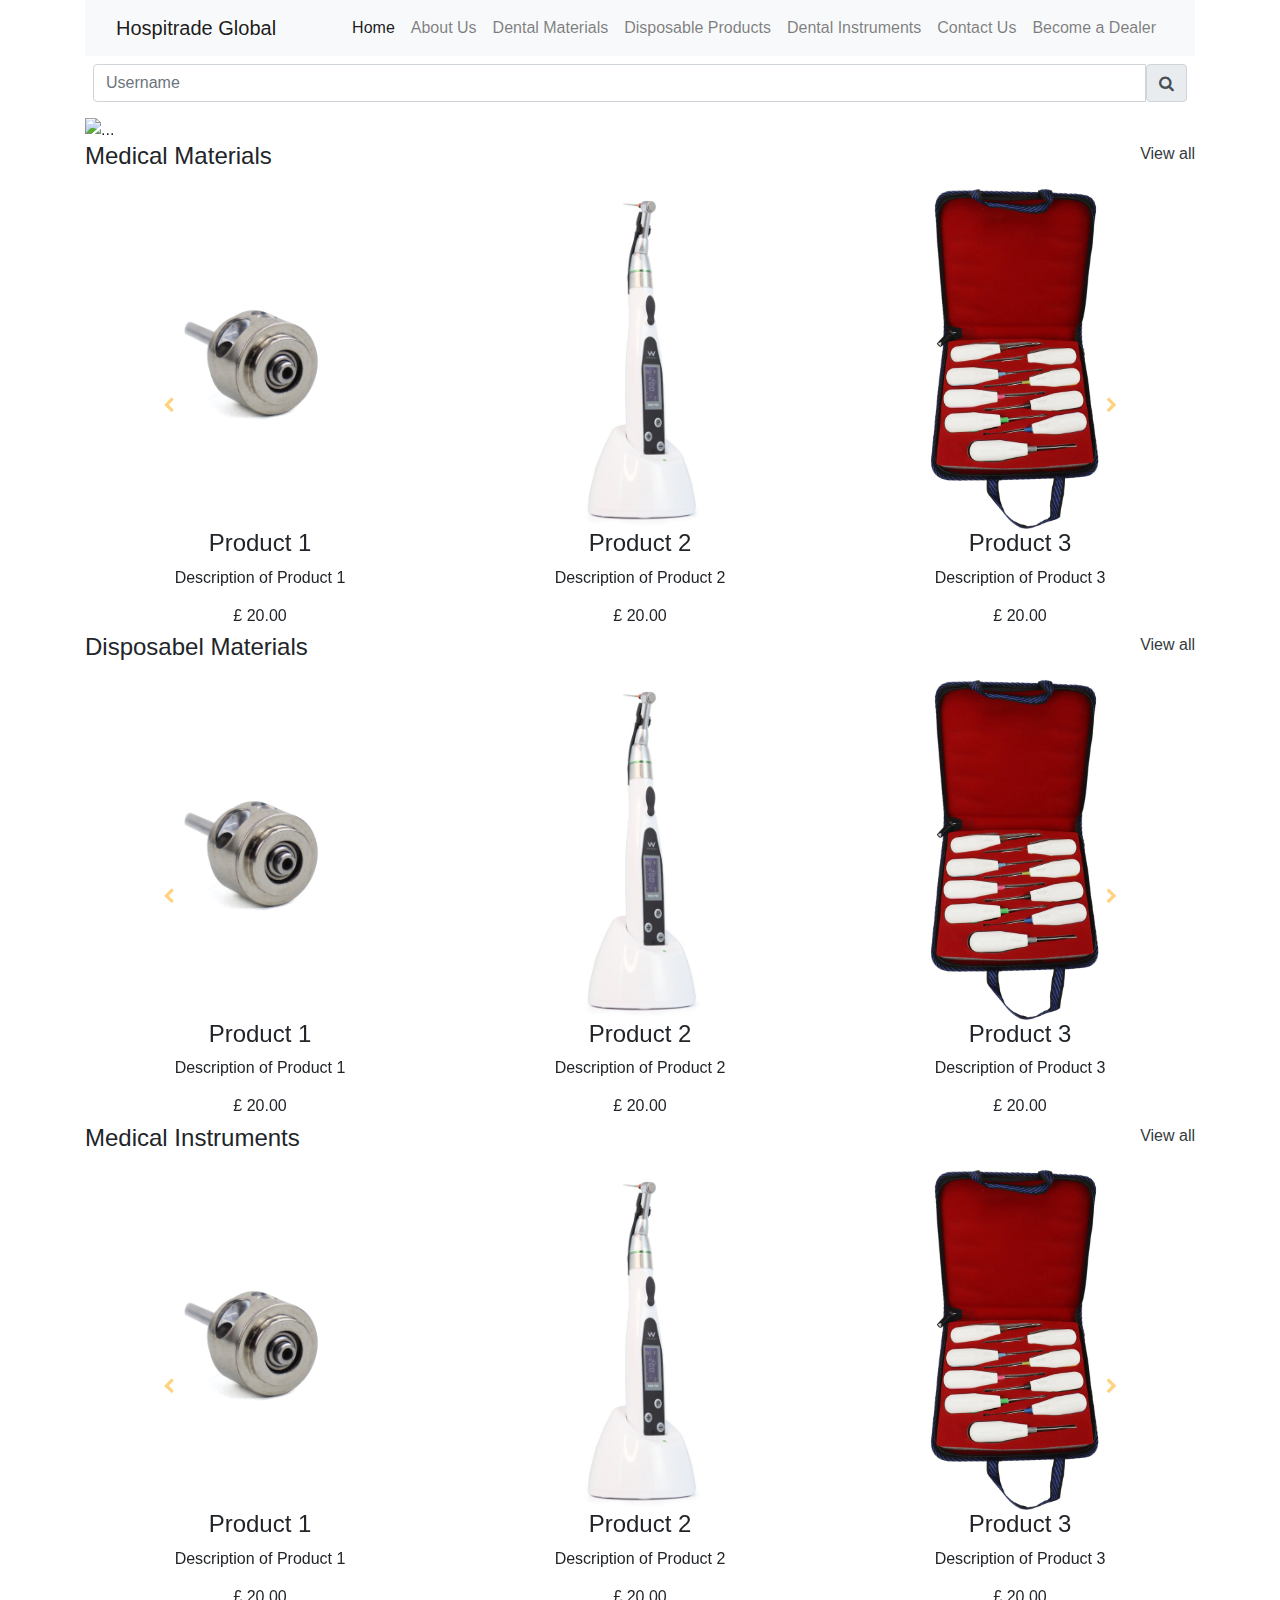
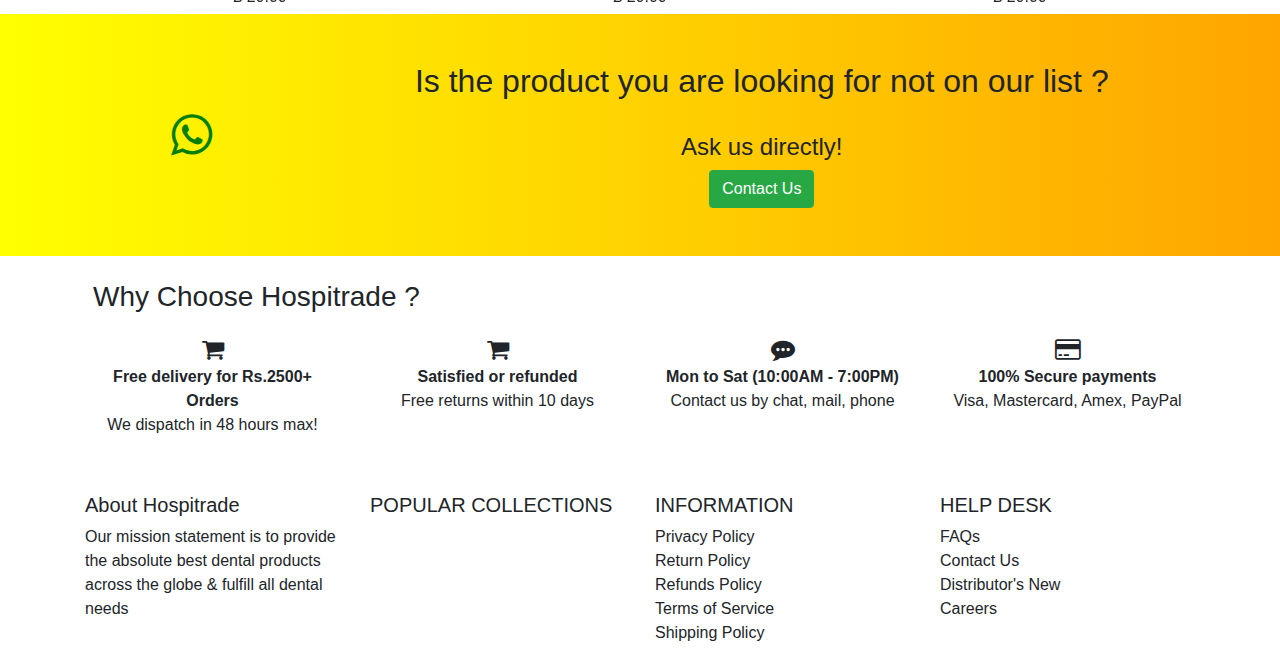
==== commit 93b15301: "added product page" ====
--- a/index.html
+++ b/index.html
@@ -15,8 +15,10 @@
 </head>
 
 <body>
-    <div class="container">
-        <!-- nav start-->
+
+
+    <!-- nav start-->
+    <section class="container">
         <nav class="navbar navbar-expand-lg navbar-light bg-light">
             <div class="container-fluid">
                 <!-- Logo on the left side -->
@@ -57,9 +59,11 @@
                 </div>
             </div>
         </nav>
-        <!-- nav complete -->
-
-        <!-- search bar start -->
+    </section>
+    <!-- nav complete -->
+
+    <!-- search bar start -->
+    <section class="container">
         <div class="m-2">
             <div class="input-group mb-3">
                 <input type="text" class="form-control" placeholder="Username" aria-label="Username"
@@ -67,9 +71,11 @@
                 <span class="input-group-text" id="basic-addon1"><i class="fa fa-search"></i></span>
             </div>
         </div>
-        <!-- search bar end -->
-
-        <!-- slider start -->
+    </section>
+    <!-- search bar end -->
+
+    <!-- slider start -->
+    <section class="container">
         <div id="carouselExampleSlidesOnly" class="carousel slide" data-ride="carousel">
             <div class="carousel-inner">
                 <div class="carousel-item active">
@@ -83,36 +89,37 @@
                 </div>
             </div>
         </div>
-        <!-- slider end -->
-
-        <!-- three option image start -->
-        <div class="row justify-content-center">
-            <div class="col-3"></div>
-            <div class="col-5"></div>
-            <div class="col-3"></div>
-        </div>
-
-        <!-- category start -->
-        <!-- category end -->
-
-        <!-- special product div -->
-        <!-- special product div ends -->
-
-        <!-- banners -->
-        <!-- banners -->
-
-        <!-- banners -->
-        <!-- banners -->
-
-        <!-- 6 product in one row start -->
-        <!-- bread crum -->
-        <!-- 6 product in one row start -->
-
-        
-
-
-       
-
+    </section>
+    <!-- slider end -->
+
+    <!-- three option image start -->
+    <div class="row justify-content-center">
+        <div class="col-3"></div>
+        <div class="col-5"></div>
+        <div class="col-3"></div>
+    </div>
+
+    <!-- category start -->
+    <!-- category end -->
+
+    <!-- special product div -->
+    <!-- special product div ends -->
+
+    <!-- banners -->
+    <!-- banners -->
+
+    <!-- banners -->
+    <!-- banners -->
+
+    <!-- 6 product in one row start -->
+    <!-- bread crum -->
+    <!-- 6 product in one row start -->
+
+
+
+
+
+    <section class="container">
         <!-- Medical Materials -->
 
         <div class="row justify-content-between">
@@ -181,10 +188,12 @@
                 <span class="sr-only">Next</span>
             </a>
         </div>
-
-         <!-- Disposabel Materials -->
-
-         <div class="row justify-content-between">
+    </section>
+
+    <section class="container">
+        <!-- Disposabel Materials -->
+
+        <div class="row justify-content-between">
             <div class="col-auto">
                 <h4>Disposabel Materials</h4>
             </div>
@@ -250,7 +259,9 @@
                 <span class="sr-only">Next</span>
             </a>
         </div>
-
+    </section>
+
+    <section class="container">
         <!-- Medical Instruments -->
 
         <div class="row justify-content-between">
@@ -320,8 +331,29 @@
             </a>
         </div>
         <!-- 6 product in one row end -->
-
-        <!-- footer start-->
+    </section>
+
+    <!-- not found product -->
+    
+        <section style=" background: linear-gradient(to right, #FFFF00, #FFA500);">
+            <div class="container ">
+            <div class="row d-flex align-items-center justify-content-around  pt-5 pb-5">
+                <div class="col-auto  text-center ">
+                    <i class="fa fa-whatsapp" style="font-size:48px;color:green"></i>
+                </div>
+                <div class="col-auto text-center">
+                    <h2>Is the product you are looking for not on our list ?</h2> <br>
+                    <h4>Ask us directly!</h4>
+                    <button type="button" class="btn btn-success">Contact Us</button>
+                </div>
+            </div>
+        </div>
+        </section>
+   
+
+
+    <!-- footer start-->
+    <section class="container">
         <div class="mt-3 mb-3">
             <h3 class="p-2">Why Choose Hospitrade ?</h3>
             <div class="row justify-content-center pt-2 pb-2">
@@ -355,7 +387,9 @@
                 </div>
             </div>
         </div>
-
+    </section>
+
+    <section class="container">
         <div class="row">
             <div class="col-md-3">
                 <h5>About Hospitrade</h5>
@@ -387,8 +421,9 @@
                 </ul>
             </div>
         </div>
-
-        <!-- footer ends -->
+    </section>
+
+    <!-- footer ends -->
     </div>
     <script src="https://code.jquery.com/jquery-3.5.1.slim.min.js"></script>
     <script src="https://cdn.jsdelivr.net/npm/@popperjs/core@2.5.4/dist/umd/popper.min.js"></script>
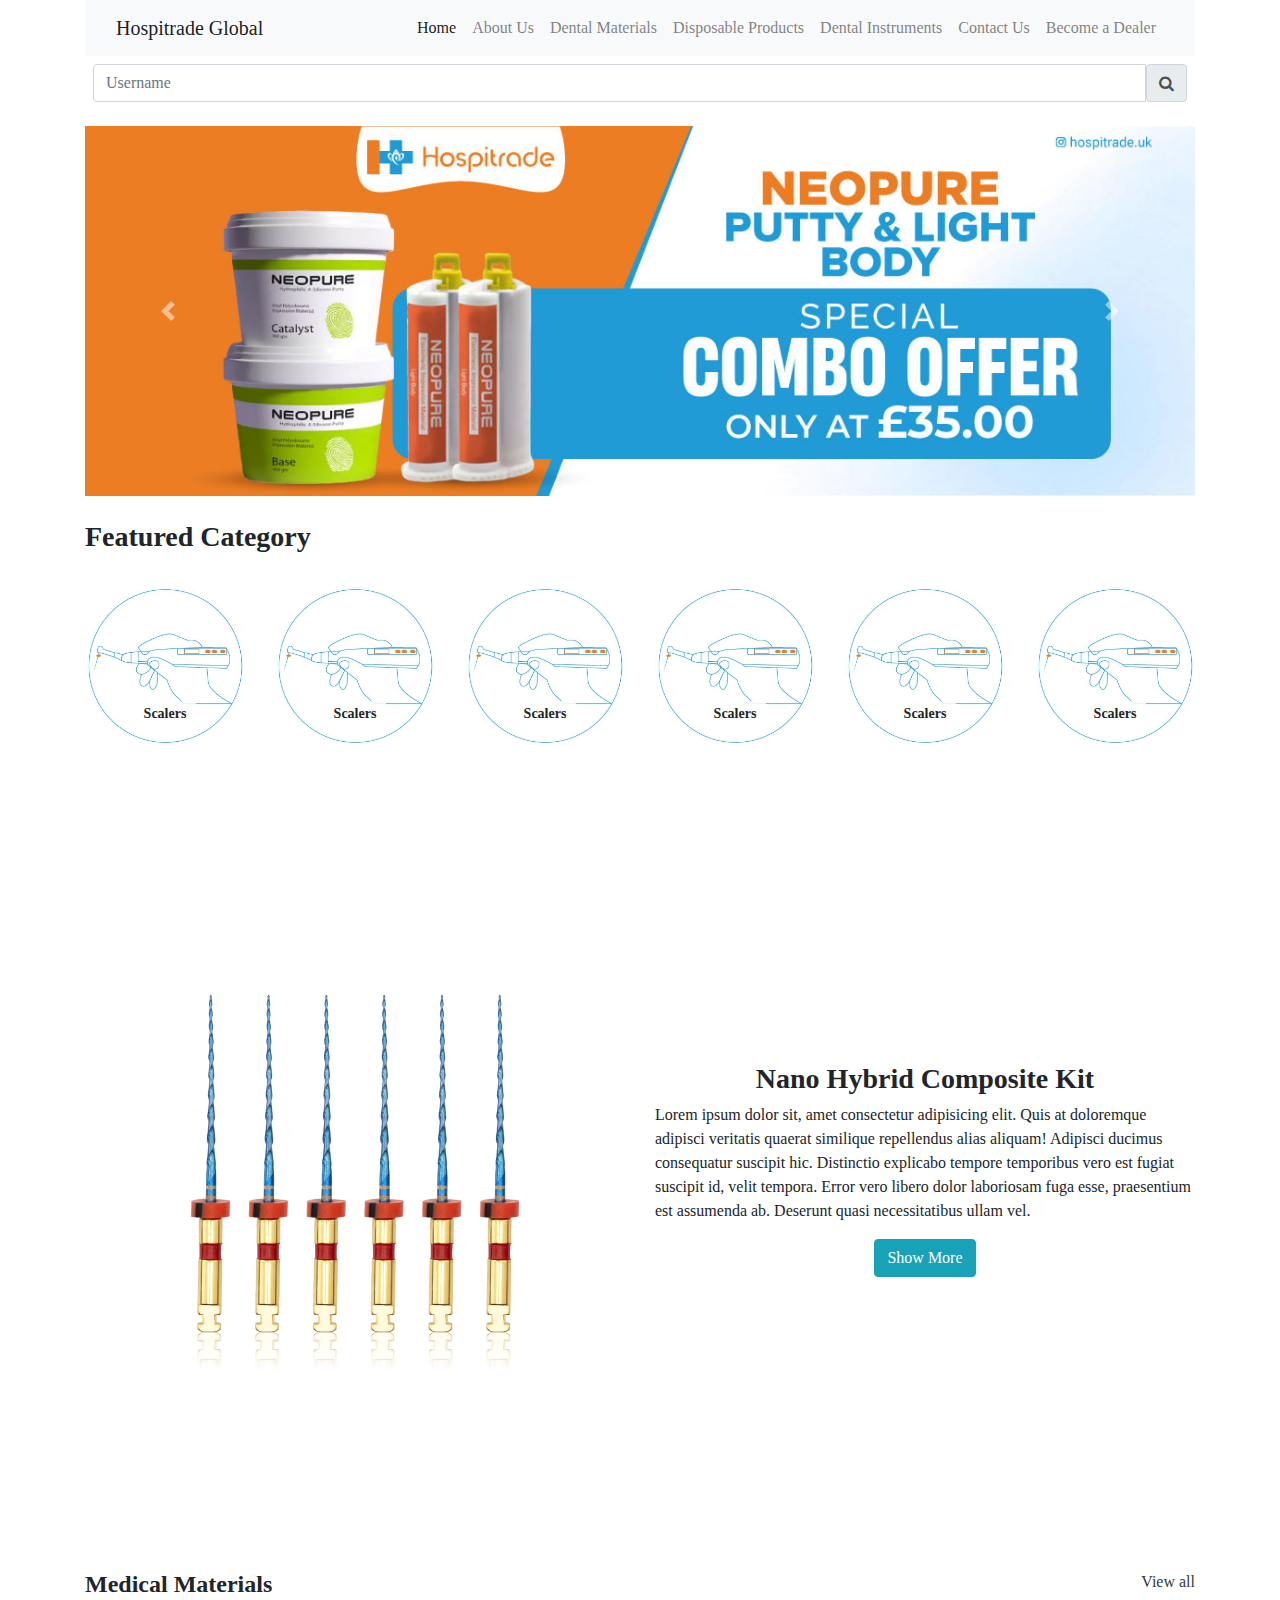
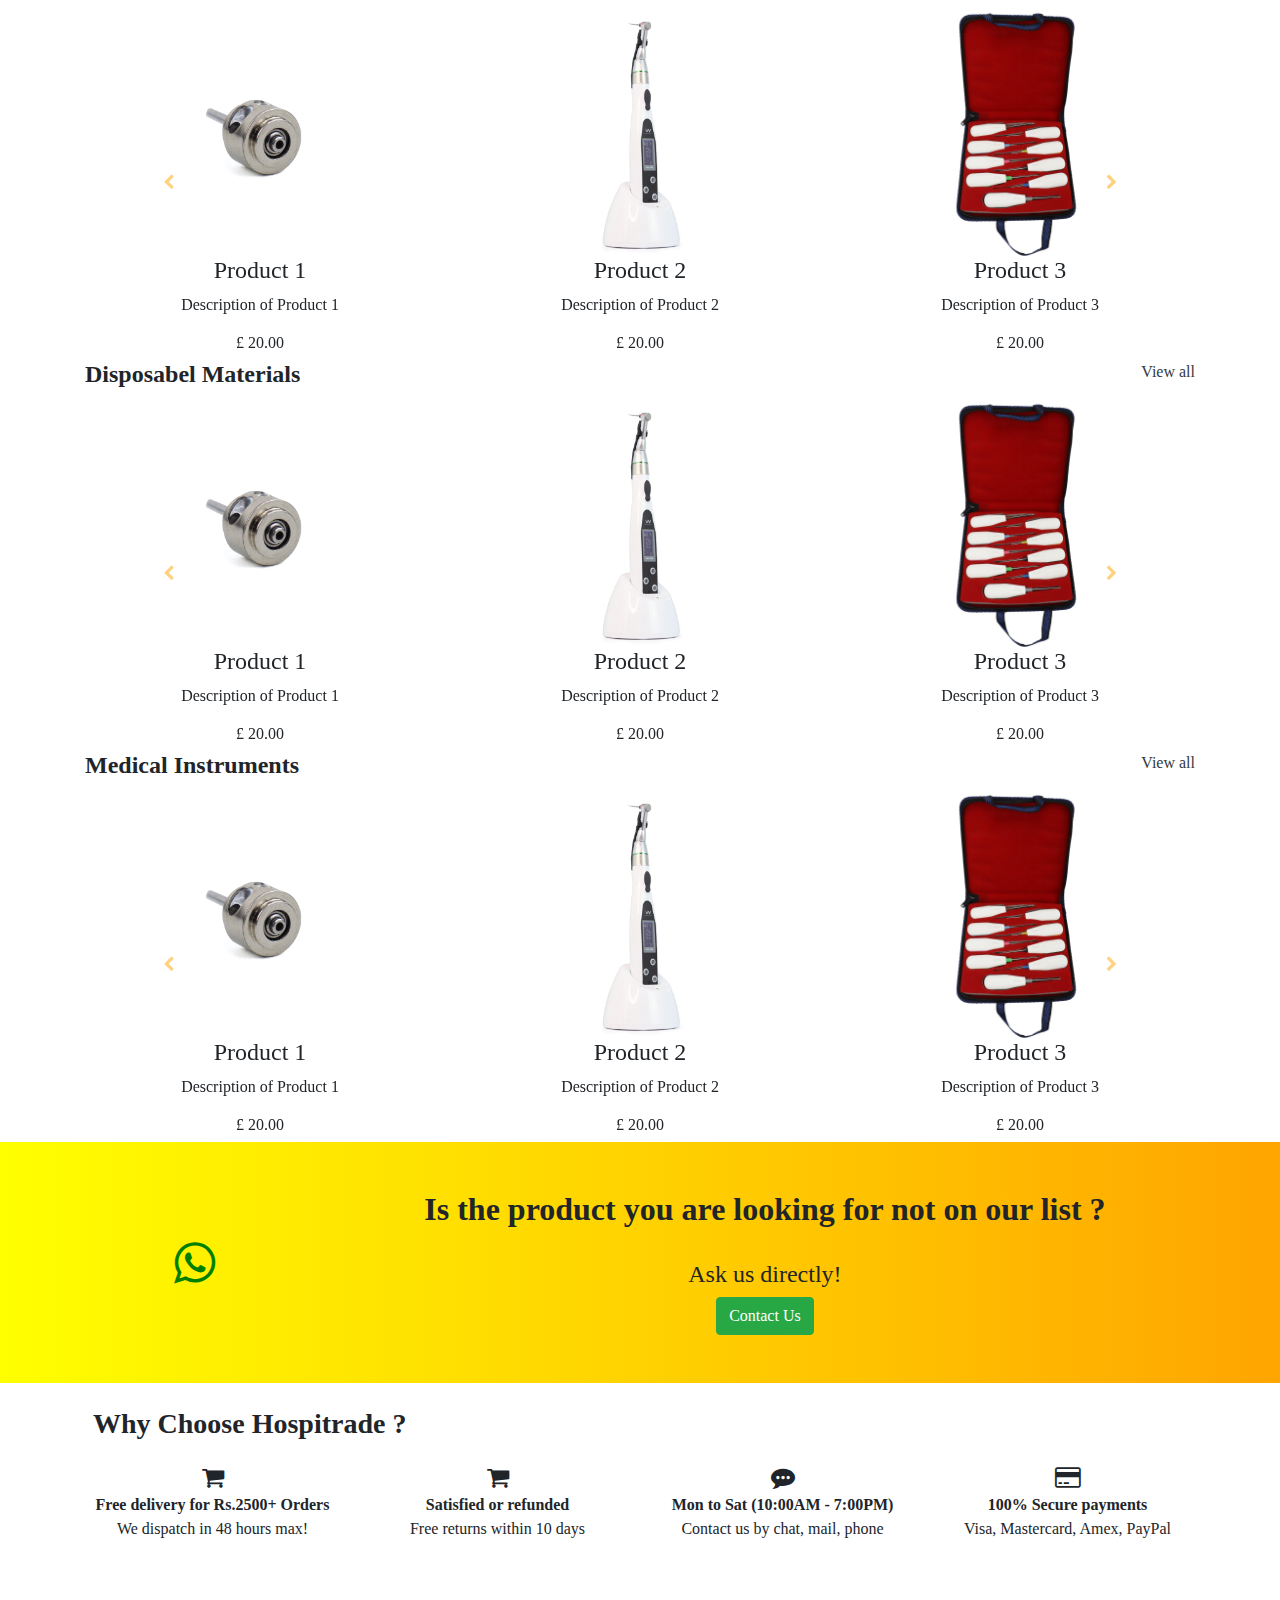
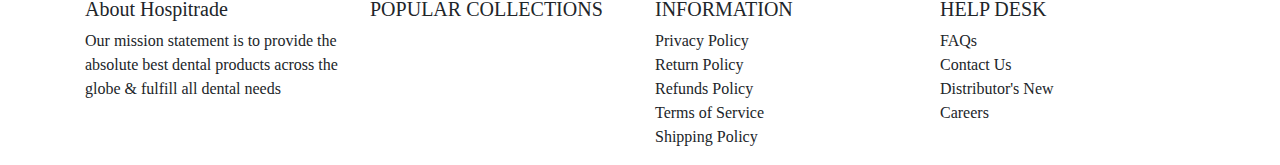
==== commit 1435ce24: "added contact page" ====
--- a/index.html
+++ b/index.html
@@ -75,22 +75,82 @@
     <!-- search bar end -->
 
     <!-- slider start -->
-    <section class="container">
-        <div id="carouselExampleSlidesOnly" class="carousel slide" data-ride="carousel">
+    <section class="container mt-4 mb-4">
+        <div id="carouselExampleIndicators" class="carousel slide" data-ride="carousel">
+            <ol class="carousel-indicators">
+                <li data-target="#carouselExampleIndicators" data-slide-to="0" class="active"></li>
+                <li data-target="#carouselExampleIndicators" data-slide-to="1"></li>
+                <li data-target="#carouselExampleIndicators" data-slide-to="2"></li>
+            </ol>
             <div class="carousel-inner">
                 <div class="carousel-item active">
-                    <img src="..." class="d-block w-100" alt="..." />
+                    <img src="images/banners/hospitrade-neopure-putty-light-body.jpg" class="d-block w-100" alt="...">
                 </div>
                 <div class="carousel-item">
-                    <img src="..." class="d-block w-100" alt="..." />
+                    <img src="images/banners/hospitrade-new-endo-flowable-syringe.jpg" class="d-block w-100" alt="...">
                 </div>
                 <div class="carousel-item">
-                    <img src="..." class="d-block w-100" alt="..." />
-                </div>
-            </div>
+                    <img src="images/banners/hospitrade-disposable-products.jpg" class="d-block w-100" alt="...">
+                </div>
+            </div>
+            <a class="carousel-control-prev" href="#carouselExampleIndicators" role="button" data-slide="prev">
+                <span class="carousel-control-prev-icon" aria-hidden="true"></span>
+                <span class="sr-only">Previous</span>
+            </a>
+            <a class="carousel-control-next" href="#carouselExampleIndicators" role="button" data-slide="next">
+                <span class="carousel-control-next-icon" aria-hidden="true"></span>
+                <span class="sr-only">Next</span>
+            </a>
         </div>
     </section>
     <!-- slider end -->
+
+    <!-- fetaured category -->
+
+    <section class="container mt-2 mb-4">
+    <h3 class="hospitrade-heading-one">Featured Category</h3>
+    <br>
+        <div class="row d-flex justify-content-between text-center">
+            <div class="col-6 col-sm-4 col-md-3 col-lg-2">
+                <div class="fc-image-wrapper">
+                    <img src="/images/featured_category/endo_motors.webp" alt="">
+                    <h5>Scalers</h5>
+                </div>
+            </div>
+            <!-- Repeat for other images -->
+            <div class="col-6 col-sm-4 col-md-3 col-lg-2">
+                <div class="fc-image-wrapper">
+                    <img src="/images/featured_category/endo_motors.webp" alt="">
+                    <h5>Scalers</h5>
+                </div>
+            </div>
+            <div class="col-6 col-sm-4 col-md-3 col-lg-2">
+                <div class="fc-image-wrapper">
+                    <img src="/images/featured_category/endo_motors.webp" alt="">
+                    <h5>Scalers</h5>
+                </div>
+            </div>
+            <div class="col-6 col-sm-4 col-md-3 col-lg-2">
+                <div class="fc-image-wrapper">
+                    <img src="/images/featured_category/endo_motors.webp" alt="">
+                    <h5>Scalers</h5>
+                </div>
+            </div>
+            <div class="col-6 col-sm-4 col-md-3 col-lg-2">
+                <div class="fc-image-wrapper">
+                    <img src="/images/featured_category/endo_motors.webp" alt="">
+                    <h5>Scalers</h5>
+                </div>
+            </div>
+            <div class="col-6 col-sm-4 col-md-3 col-lg-2">
+                <div class="fc-image-wrapper">
+                    <img src="/images/featured_category/endo_motors.webp" alt="">
+                    <h5>Scalers</h5>
+                </div>
+            </div>
+        </div>
+    </section>
+    
 
     <!-- three option image start -->
     <div class="row justify-content-center">
@@ -103,6 +163,19 @@
     <!-- category end -->
 
     <!-- special product div -->
+    <section class="container">
+        <div class="row d-flex justify-content-between">
+            <div class="col-6 d-flex align-items-center flex-column justify-content-center">
+                <img src="/images/2_copy_29_800xcbe0.jpg" height="50%" alt="">
+            </div>
+            <div class="col-6 d-flex align-items-center flex-column justify-content-center">
+                <h3 class="hospitrade-heading-one">Nano Hybrid Composite Kit</h3>
+                <p> Lorem ipsum dolor sit, amet consectetur adipisicing elit. Quis at doloremque adipisci veritatis quaerat similique repellendus alias aliquam! Adipisci ducimus consequatur suscipit hic. Distinctio explicabo tempore temporibus vero est fugiat suscipit id, velit tempora. Error vero libero dolor laboriosam fuga esse, praesentium est assumenda ab. Deserunt quasi necessitatibus ullam vel.</p>
+                <button type="button" class="btn btn-info">Show More</button>   
+            </div>
+        </div>
+    </section>
+    
     <!-- special product div ends -->
 
     <!-- banners -->
@@ -124,7 +197,7 @@
 
         <div class="row justify-content-between">
             <div class="col-auto">
-                <h4>Medical Materials</h4>
+                <h4 class="hospitrade-heading-one">Medical Materials</h4>
             </div>
             <div class="col-auto">
                 <a href="#" class="text-decoration-none text-dark" type="normal">View all</a>
@@ -195,7 +268,7 @@
 
         <div class="row justify-content-between">
             <div class="col-auto">
-                <h4>Disposabel Materials</h4>
+                <h4 class="hospitrade-heading-one">Disposabel Materials</h4>
             </div>
             <div class="col-auto">
                 <a href="#" class="text-decoration-none text-dark" type="normal">View all</a>
@@ -266,7 +339,7 @@
 
         <div class="row justify-content-between">
             <div class="col-auto">
-                <h4>Medical Instruments</h4>
+                <h4 class="hospitrade-heading-one">Medical Instruments</h4>
             </div>
             <div class="col-auto">
                 <a href="#" class="text-decoration-none text-dark" type="normal">View all</a>
@@ -334,28 +407,28 @@
     </section>
 
     <!-- not found product -->
-    
-        <section style=" background: linear-gradient(to right, #FFFF00, #FFA500);">
-            <div class="container ">
+
+    <section style=" background: linear-gradient(to right, #FFFF00, #FFA500);">
+        <div class="container ">
             <div class="row d-flex align-items-center justify-content-around  pt-5 pb-5">
                 <div class="col-auto  text-center ">
                     <i class="fa fa-whatsapp" style="font-size:48px;color:green"></i>
                 </div>
                 <div class="col-auto text-center">
-                    <h2>Is the product you are looking for not on our list ?</h2> <br>
+                    <h2 class="hospitrade-heading-one">Is the product you are looking for not on our list ?</h2> <br>
                     <h4>Ask us directly!</h4>
                     <button type="button" class="btn btn-success">Contact Us</button>
                 </div>
             </div>
         </div>
-        </section>
-   
+    </section>
+
 
 
     <!-- footer start-->
     <section class="container">
         <div class="mt-3 mb-3">
-            <h3 class="p-2">Why Choose Hospitrade ?</h3>
+            <h3 class="p-2 hospitrade-heading-one">Why Choose Hospitrade ?</h3>
             <div class="row justify-content-center pt-2 pb-2">
                 <div class="col-sm-6 col-md-4 col-lg-3 mb-3">
                     <div class="text-center">
@@ -422,6 +495,16 @@
             </div>
         </div>
     </section>
+    <section class="container">
+        <div class="row d-flex justify-content-around">
+            <div class="col">
+
+            </div>
+            <div class="col">
+
+            </div>
+        </div>
+    </section>
 
     <!-- footer ends -->
     </div>
--- a/css/style.css
+++ b/css/style.css
@@ -5,4 +5,86 @@
 
   .card:hover {
     box-shadow: 0 8px 16px rgba(255, 140, 0, 0.4); /* Darker orange shadow on hover */
-  }+  }
+
+  .breadcrumb {
+    background-color: transparent; /* Remove background color */
+    padding: 0; /* Optionally remove padding */
+    margin: 0; /* Optionally remove margin */
+}
+
+.product-desc-container {
+    background-color: #f0f0f0; /* Light gray background color */
+    border: 2px solid orange; /* Orange border */
+    border-radius: 20px; /* Border radius */
+    padding: 20px; /* Optional padding */
+}
+.share_icons_product {
+    font-size: large; 
+    color: black;
+}
+
+
+/* Custom CSS to adjust product image size */
+.product-slide img {
+  max-width: 100%;
+  height: auto;
+}
+
+@media (min-width: 768px) {
+  .product-slide img {
+      height: 150px; /* Set your desired static height here */
+  }
+}
+
+@media (min-width: 992px) {
+  .product-slide img {
+      height: 200px; /* Set your desired static height here */
+  }
+}
+
+@media (min-width: 1200px) {
+  .product-slide img {
+      height: 250px; /* Set your desired static height here */
+  }
+}
+
+body {
+  font-family: 'Lora', serif !important;
+}
+/* h1,h2,h3,h4,h5,h6 {
+font-family: 'Merriweather', serif !important;
+} */
+
+.fc-image-wrapper {
+  position: relative;
+  overflow: hidden;
+  transition: transform 0.5s ease-in-out;
+}
+
+.fc-image-wrapper img {
+  max-width: 100%;
+  height: auto;
+}
+
+.fc-image-wrapper:hover img {
+  transform: scale(1.1);
+}
+
+.fc-image-wrapper h5 {
+  position: absolute;
+  bottom: 10px;
+  left: 50%;
+  transform: translateX(-50%);
+  background-color: rgba(255, 255, 255, 0.8);
+  padding: 5px 10px;
+  border-radius: 5px;
+  font-size: 14px;
+  font-weight: bold;
+  width: max-content;
+}
+
+.hospitrade-heading-one {
+  /* font-family:  */
+  font-weight: 600;
+}